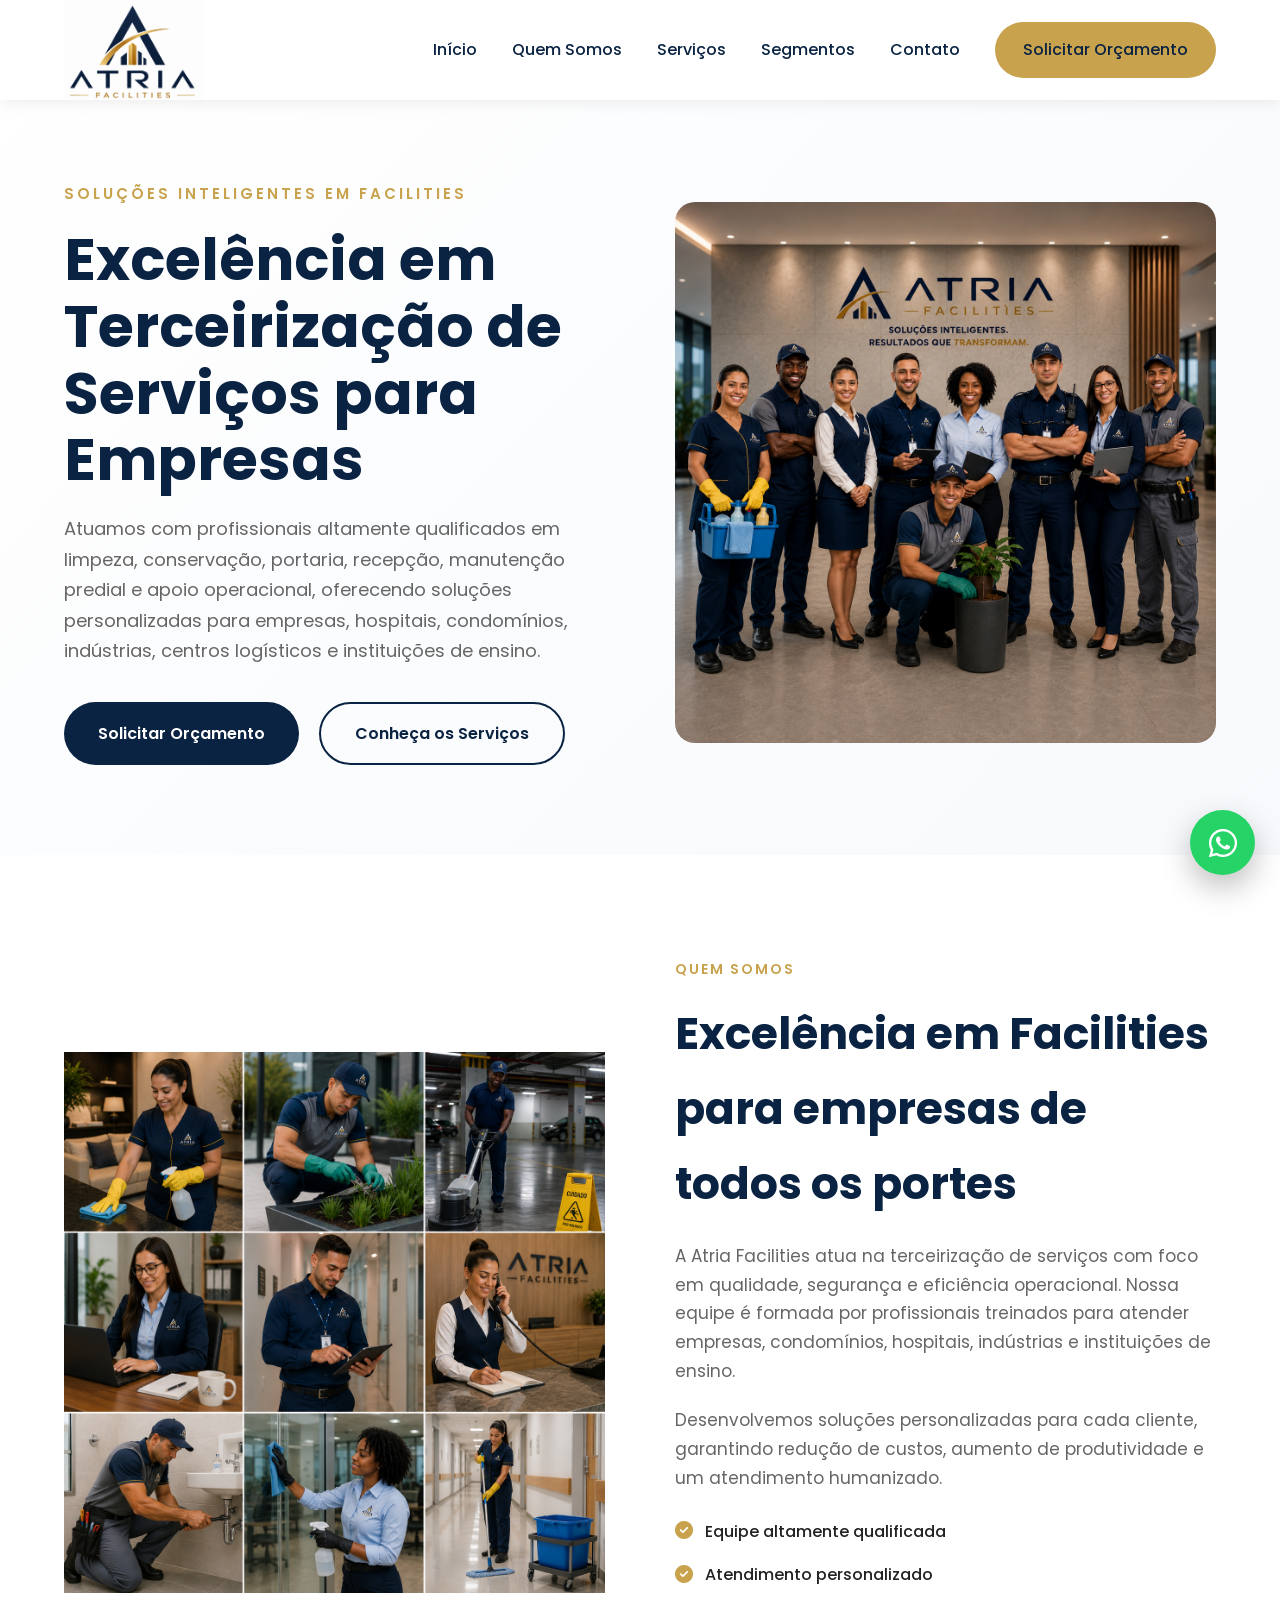
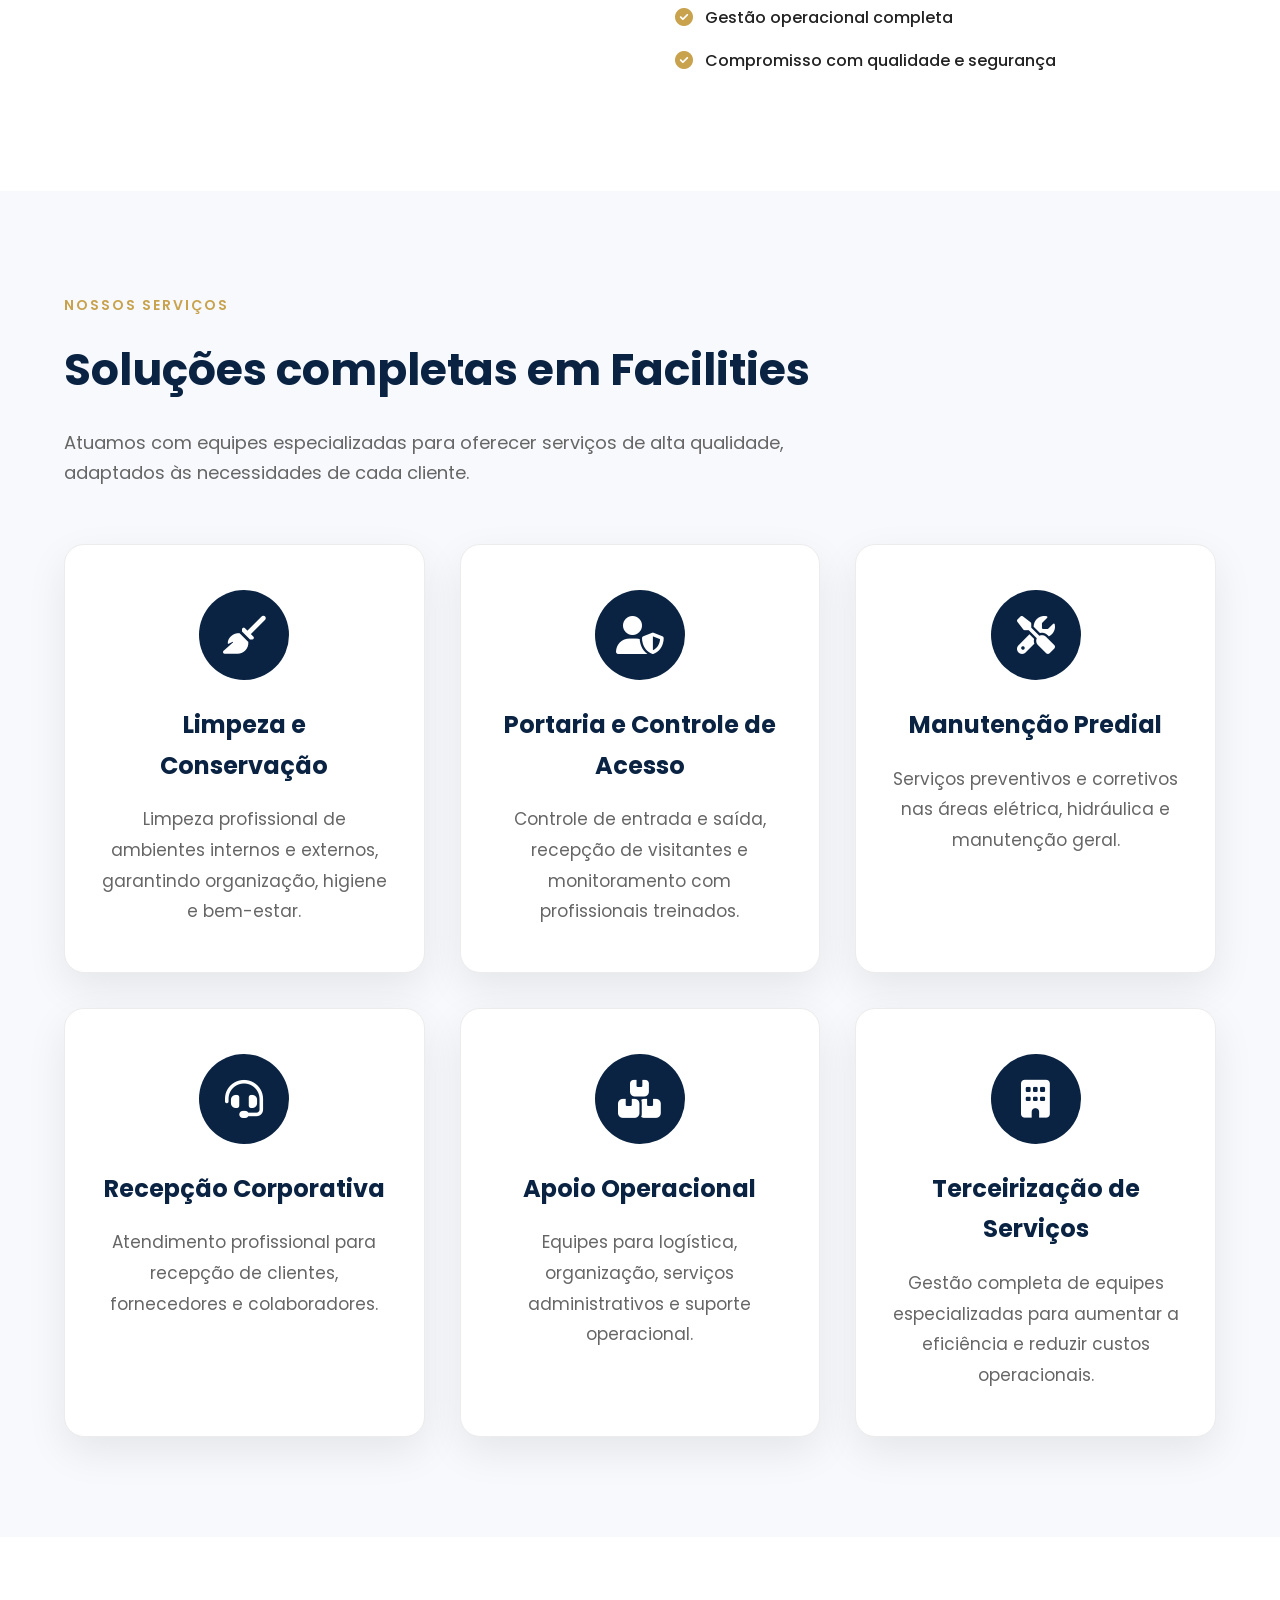
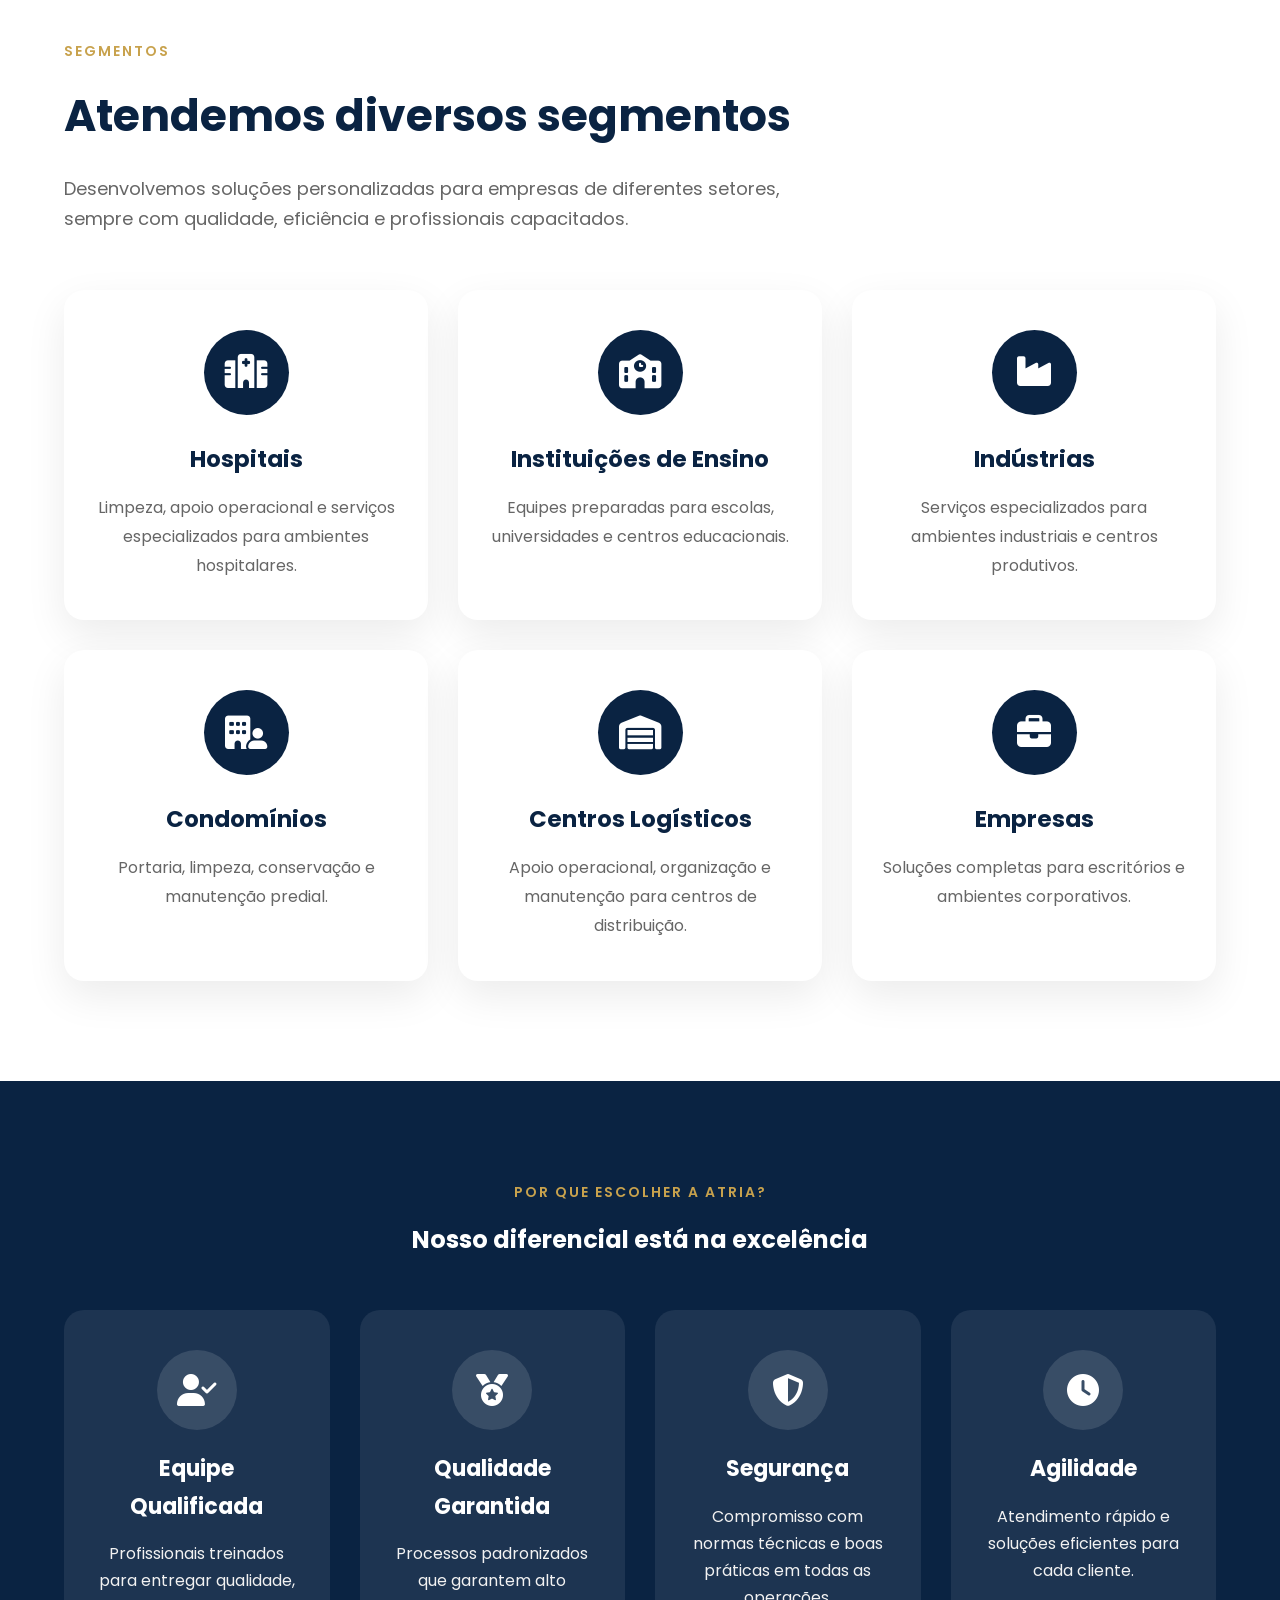
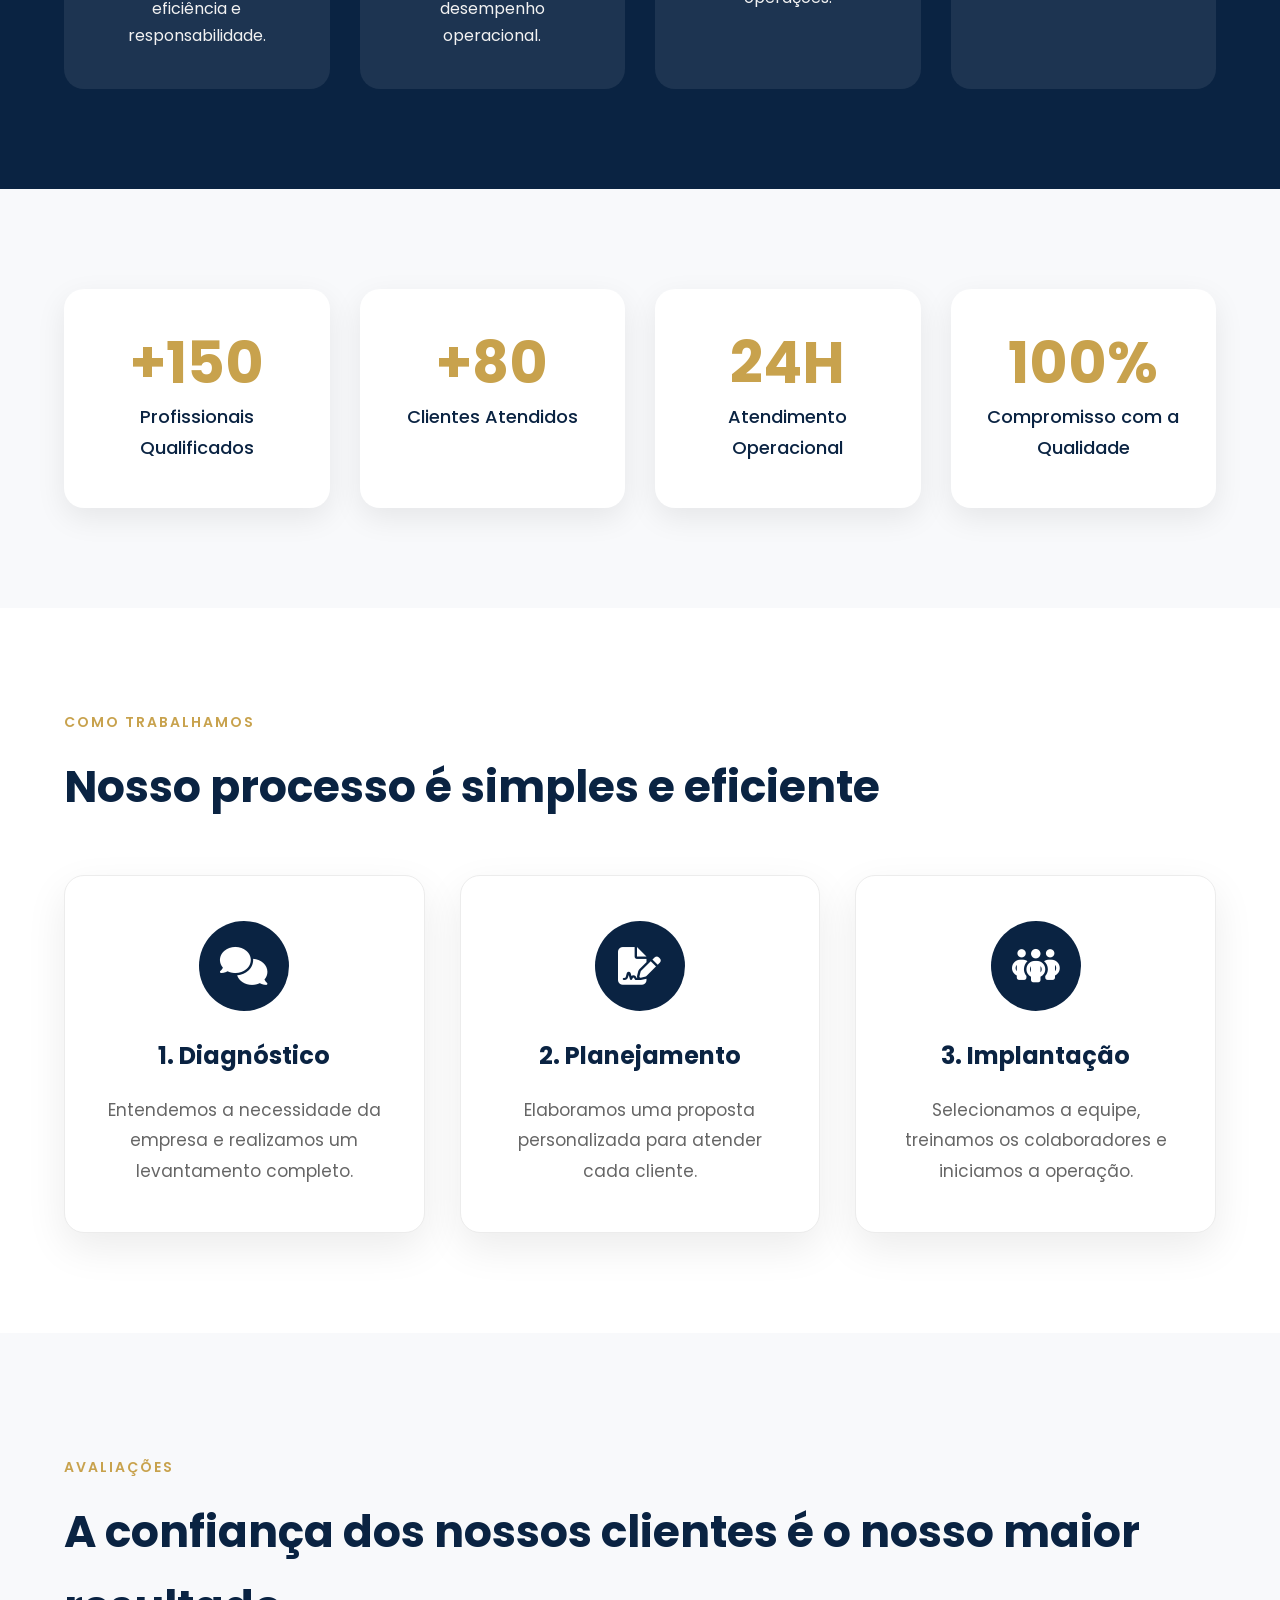
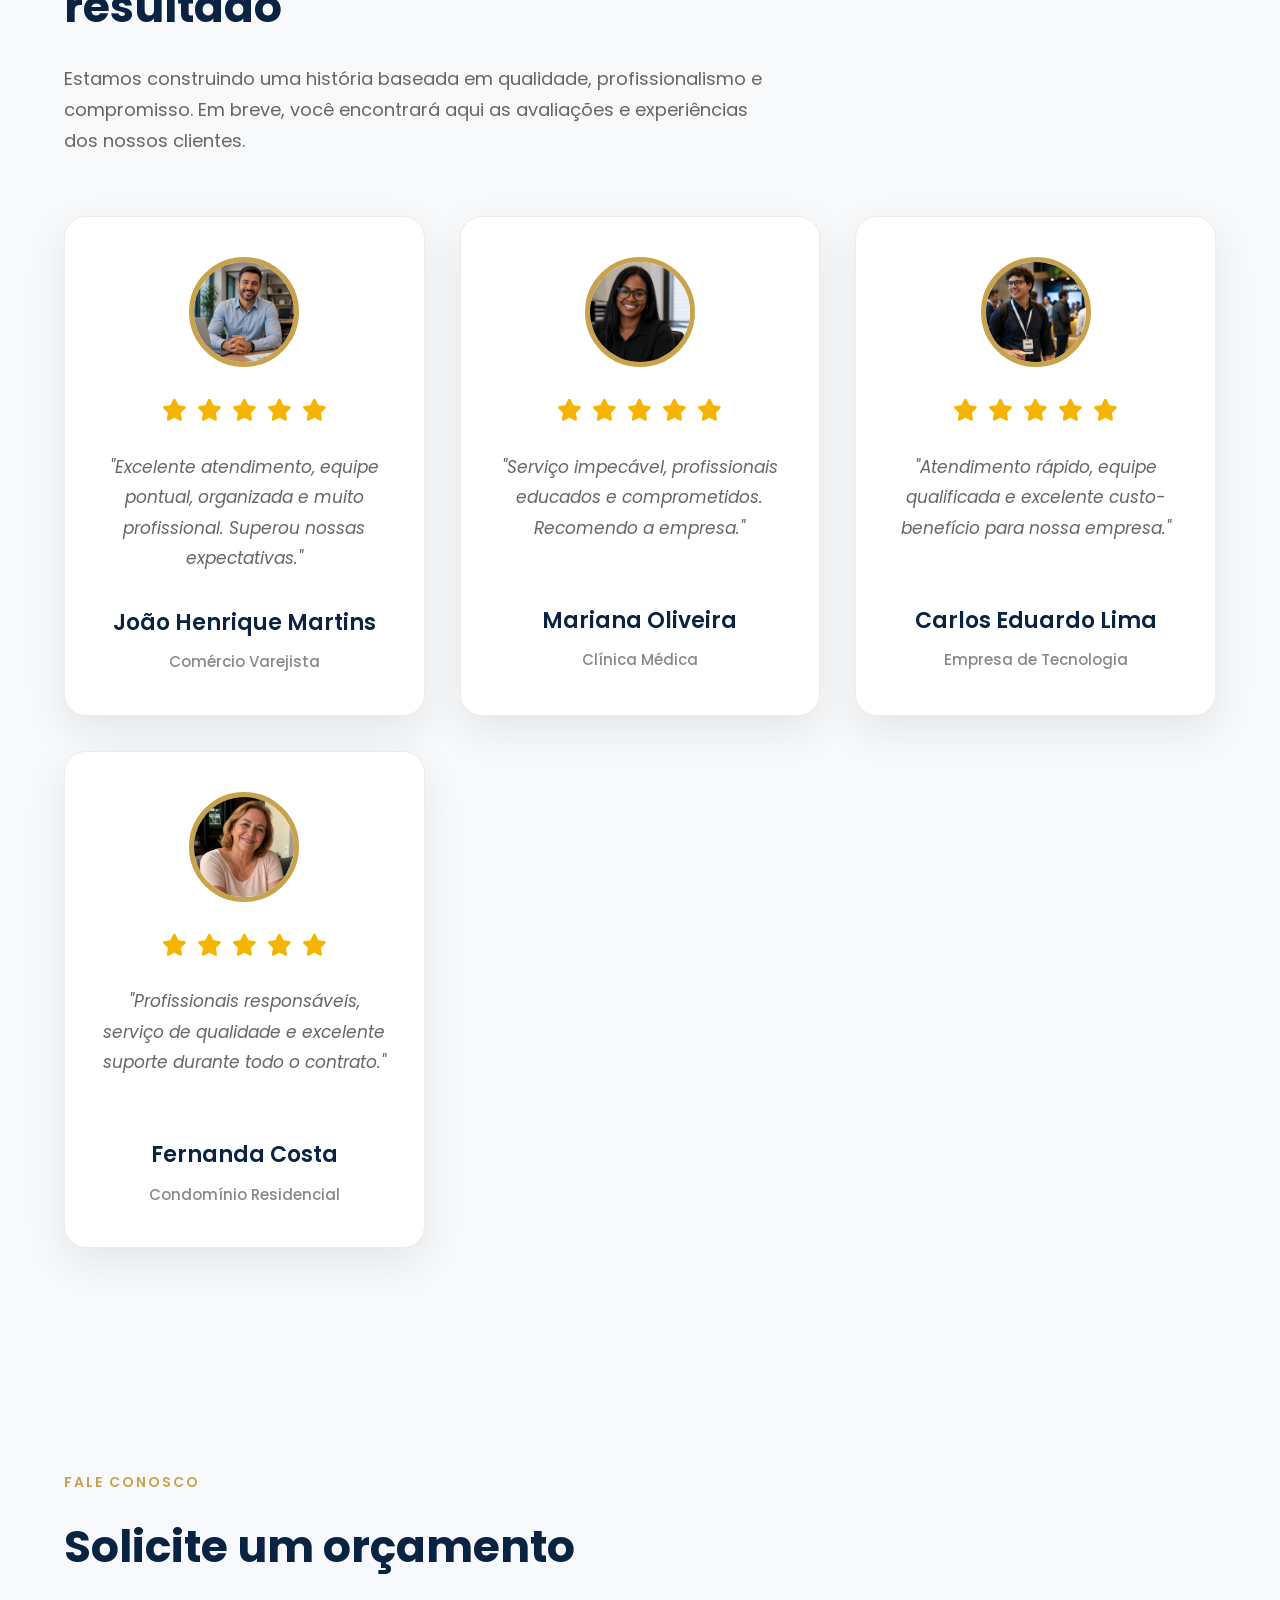
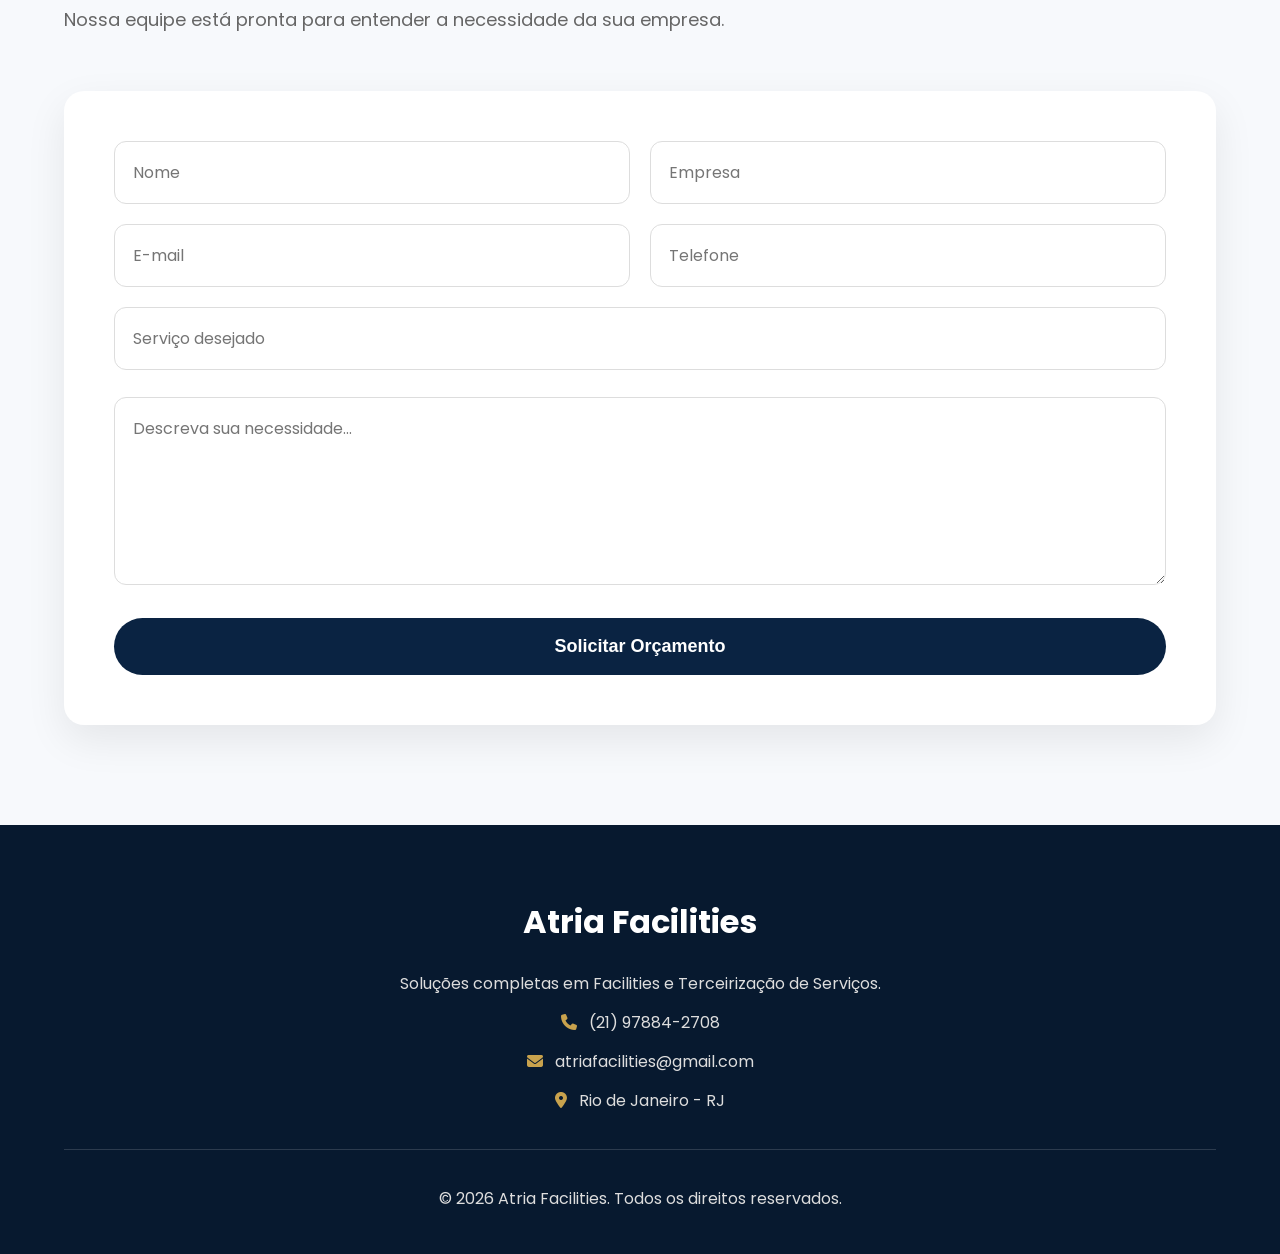
==== index.html @ 7a967949 "Primeira versão do site da Atria Facilities" ====
<!DOCTYPE html>
<html lang="pt-BR">

<head>

    <meta charset="UTF-8">
    <meta name="viewport" content="width=device-width, initial-scale=1.0">

    <title>Atria Facilities | Soluções Inteligentes em Facilities</title>

    <meta name="description"
        content="Atria Facilities oferece soluções completas em terceirização de serviços, limpeza, conservação, portaria, recepção e manutenção predial.">

    <meta name="keywords"
        content="Facilities, Terceirização, Limpeza, Portaria, Recepção, Conservação, Manutenção">

    <meta name="author" content="Atria Facilities">

    <!-- Google Fonts -->

    <link rel="preconnect" href="https://fonts.googleapis.com">

    <link rel="preconnect" href="https://fonts.gstatic.com" crossorigin>

    <link href="https://fonts.googleapis.com/css2?family=Poppins:wght@300;400;500;600;700;800&display=swap"
        rel="stylesheet">

    <!-- Font Awesome -->

    <link rel="stylesheet"
        href="https://cdnjs.cloudflare.com/ajax/libs/font-awesome/6.7.2/css/all.min.css">

    <!-- CSS -->

    <link rel="stylesheet" href="css/style.css">

</head>

<body>

<!-- ==========================================================
HEADER
========================================================== -->

<header class="header">

    <div class="container">

        <a href="#home" class="logo">
            <img src="img/logo.png" alt="Atria Facilities">
        </a>

        <!-- Menu Mobile -->

        <div class="menu-toggle">

            <i class="fa-solid fa-bars"></i>

        </div>

        <!-- Menu -->

        <nav class="menu">

            <a href="#home">Início</a>
            <a href="#sobre">Quem Somos</a>
            <a href="#servicos">Serviços</a>
            <a href="#segmentos">Segmentos</a>
            <a href="#contato">Contato</a>

            <a href="#contato" class="btn-header">
                Solicitar Orçamento
            </a>

        </nav>

    </div>

</header>

<!-- ==========================================================
HERO
========================================================== -->

<section class="hero" id="home">

    <div class="container hero-container">

        <!-- Texto -->

        <div class="hero-text">

            <span class="subtitulo">

                SOLUÇÕES INTELIGENTES EM FACILITIES

            </span>

            <h1>

                Excelência em Terceirização de Serviços para Empresas

            </h1>

            <p>

                Atuamos com profissionais altamente qualificados em limpeza,
                conservação, portaria, recepção, manutenção predial e apoio
                operacional, oferecendo soluções personalizadas para empresas,
                hospitais, condomínios, indústrias, centros logísticos e
                instituições de ensino.

            </p>

            <div class="hero-buttons">

                <a href="#contato" class="btn-primary">

                    Solicitar Orçamento

                </a>

                <a href="#servicos" class="btn-secondary">

                    Conheça os Serviços

                </a>

            </div>

        </div>

        <!-- Imagem -->

        <div class="hero-image">
    <img src="img/equipe atria facilities.jpg" alt="Equipe Atria Facilities">
</div>

    </div>

</section>
<!-- ==========================================================
QUEM SOMOS
=========================================================== -->

<section class="sobre" id="sobre">

    <div class="container sobre-container">

        <div class="about-image">
    <img src="img/equipe atria facilities servicos.jpg" alt="Equipe realizando serviços">
</div>

        <div class="sobre-conteudo">

            <span class="section-tag">
                QUEM SOMOS
            </span>

            <h2 class="titulo-secao">
                Excelência em Facilities para empresas de todos os portes
            </h2>

            <p>
                A Atria Facilities atua na terceirização de serviços com foco
                em qualidade, segurança e eficiência operacional. Nossa equipe
                é formada por profissionais treinados para atender empresas,
                condomínios, hospitais, indústrias e instituições de ensino.
            </p>

            <p>
                Desenvolvemos soluções personalizadas para cada cliente,
                garantindo redução de custos, aumento de produtividade e um
                atendimento humanizado.
            </p>

            <ul class="sobre-lista">

                <li>
                    <i class="fa-solid fa-circle-check"></i>
                    Equipe altamente qualificada
                </li>

                <li>
                    <i class="fa-solid fa-circle-check"></i>
                    Atendimento personalizado
                </li>

                <li>
                    <i class="fa-solid fa-circle-check"></i>
                    Gestão operacional completa
                </li>

                <li>
                    <i class="fa-solid fa-circle-check"></i>
                    Compromisso com qualidade e segurança
                </li>

            </ul>

        </div>

    </div>

</section>

<!-- ==========================================================
SERVIÇOS
=========================================================== -->

<section class="services" id="servicos">

    <div class="container">

        <span class="section-tag">
            NOSSOS SERVIÇOS
        </span>

        <h2 class="titulo-secao">
            Soluções completas em Facilities
        </h2>

        <p class="descricao-secao">

            Atuamos com equipes especializadas para oferecer serviços de alta
            qualidade, adaptados às necessidades de cada cliente.

        </p>

        <div class="services-grid">

            <div class="service-card">

                <i class="fa-solid fa-broom"></i>

                <h3>Limpeza e Conservação</h3>

                <p>
                    Limpeza profissional de ambientes internos e externos,
                    garantindo organização, higiene e bem-estar.
                </p>

            </div>

            <div class="service-card">

                <i class="fa-solid fa-user-shield"></i>

                <h3>Portaria e Controle de Acesso</h3>

                <p>
                    Controle de entrada e saída, recepção de visitantes e
                    monitoramento com profissionais treinados.
                </p>

            </div>

            <div class="service-card">

                <i class="fa-solid fa-screwdriver-wrench"></i>

                <h3>Manutenção Predial</h3>

                <p>
                    Serviços preventivos e corretivos nas áreas elétrica,
                    hidráulica e manutenção geral.
                </p>

            </div>

            <div class="service-card">

                <i class="fa-solid fa-headset"></i>

                <h3>Recepção Corporativa</h3>

                <p>
                    Atendimento profissional para recepção de clientes,
                    fornecedores e colaboradores.
                </p>

            </div>

            <div class="service-card">

                <i class="fa-solid fa-boxes-stacked"></i>

                <h3>Apoio Operacional</h3>

                <p>
                    Equipes para logística, organização, serviços
                    administrativos e suporte operacional.
                </p>

            </div>

            <div class="service-card">

                <i class="fa-solid fa-building"></i>

                <h3>Terceirização de Serviços</h3>

                <p>
                    Gestão completa de equipes especializadas para aumentar
                    a eficiência e reduzir custos operacionais.
                </p>

            </div>

        </div>

    </div>

</section>
<!-- ==========================================================
SEGMENTOS
=========================================================== -->

<section class="segmentos" id="segmentos">

    <div class="container">

        <span class="section-tag">
            SEGMENTOS
        </span>

        <h2 class="titulo-secao">
            Atendemos diversos segmentos
        </h2>

        <p class="descricao-secao">
            Desenvolvemos soluções personalizadas para empresas de diferentes
            setores, sempre com qualidade, eficiência e profissionais
            capacitados.
        </p>

        <div class="segmentos-grid">

            <div class="segmento-card">
                <i class="fa-solid fa-hospital"></i>
                <h3>Hospitais</h3>
                <p>Limpeza, apoio operacional e serviços especializados para ambientes hospitalares.</p>
            </div>

            <div class="segmento-card">
                <i class="fa-solid fa-school"></i>
                <h3>Instituições de Ensino</h3>
                <p>Equipes preparadas para escolas, universidades e centros educacionais.</p>
            </div>

            <div class="segmento-card">
                <i class="fa-solid fa-industry"></i>
                <h3>Indústrias</h3>
                <p>Serviços especializados para ambientes industriais e centros produtivos.</p>
            </div>

            <div class="segmento-card">
                <i class="fa-solid fa-building-user"></i>
                <h3>Condomínios</h3>
                <p>Portaria, limpeza, conservação e manutenção predial.</p>
            </div>

            <div class="segmento-card">
                <i class="fa-solid fa-warehouse"></i>
                <h3>Centros Logísticos</h3>
                <p>Apoio operacional, organização e manutenção para centros de distribuição.</p>
            </div>

            <div class="segmento-card">
                <i class="fa-solid fa-briefcase"></i>
                <h3>Empresas</h3>
                <p>Soluções completas para escritórios e ambientes corporativos.</p>
            </div>

        </div>

    </div>

</section>

<!-- ==========================================================
DIFERENCIAIS
=========================================================== -->

<section class="diferenciais">

    <div class="container">

        <span class="section-tag">
            POR QUE ESCOLHER A ATRIA?
        </span>

        <h2>
            Nosso diferencial está na excelência
        </h2>

        <div class="diferenciais-grid">

            <div class="item">

                <i class="fa-solid fa-user-check"></i>

                <h4>Equipe Qualificada</h4>

                <p>
                    Profissionais treinados para entregar qualidade,
                    eficiência e responsabilidade.
                </p>

            </div>

            <div class="item">

                <i class="fa-solid fa-medal"></i>

                <h4>Qualidade Garantida</h4>

                <p>
                    Processos padronizados que garantem alto desempenho
                    operacional.
                </p>

            </div>

            <div class="item">

                <i class="fa-solid fa-shield-halved"></i>

                <h4>Segurança</h4>

                <p>
                    Compromisso com normas técnicas e boas práticas em todas
                    as operações.
                </p>

            </div>

            <div class="item">

                <i class="fa-solid fa-clock"></i>

                <h4>Agilidade</h4>

                <p>
                    Atendimento rápido e soluções eficientes para cada cliente.
                </p>

            </div>

        </div>

    </div>

</section>
<!-- ==========================================================
NÚMEROS
=========================================================== -->

<section class="numeros">

    <div class="container">

        <div class="numero">

            <h2>+150</h2>

            <p>Profissionais Qualificados</p>

        </div>

        <div class="numero">

            <h2>+80</h2>

            <p>Clientes Atendidos</p>

        </div>

        <div class="numero">

            <h2>24H</h2>

            <p>Atendimento Operacional</p>

        </div>

        <div class="numero">

            <h2>100%</h2>

            <p>Compromisso com a Qualidade</p>

        </div>

    </div>

</section>

<!-- ==========================================================
PROCESSO
=========================================================== -->

<section class="processo">

    <div class="container">

        <span class="section-tag">
            COMO TRABALHAMOS
        </span>

        <h2 class="titulo-secao">
            Nosso processo é simples e eficiente
        </h2>

        <div class="services-grid">

            <div class="service-card">

                <i class="fa-solid fa-comments"></i>

                <h3>1. Diagnóstico</h3>

                <p>
                    Entendemos a necessidade da empresa e realizamos um
                    levantamento completo.
                </p>

            </div>

            <div class="service-card">

                <i class="fa-solid fa-file-signature"></i>

                <h3>2. Planejamento</h3>

                <p>
                    Elaboramos uma proposta personalizada para atender cada
                    cliente.
                </p>

            </div>

            <div class="service-card">

                <i class="fa-solid fa-people-group"></i>

                <h3>3. Implantação</h3>

                <p>
                    Selecionamos a equipe, treinamos os colaboradores e
                    iniciamos a operação.
                </p>

            </div>

        </div>

    </div>

</section>
<!-- ================= AVALIAÇÕES ================= -->

<section class="depoimentos" id="avaliacoes">

    <div class="container">

        <span class="section-tag">
            AVALIAÇÕES
        </span>

        <h2 class="titulo-secao">
            A confiança dos nossos clientes é o nosso maior resultado
        </h2>

        <p class="descricao-secao">
            Estamos construindo uma história baseada em qualidade, profissionalismo e compromisso.
            Em breve, você encontrará aqui as avaliações e experiências dos nossos clientes.
        </p>

  <div class="depoimentos-grid">

    <!-- Cliente 1 -->

    <div class="depoimento-card">

        <img src="img/cliente1.jpg" alt="Cliente">

        <div class="estrelas">
            <i class="fa-solid fa-star"></i>
            <i class="fa-solid fa-star"></i>
            <i class="fa-solid fa-star"></i>
            <i class="fa-solid fa-star"></i>
            <i class="fa-solid fa-star"></i>
        </div>

        <p>
            "Excelente atendimento, equipe pontual, organizada e muito profissional. Superou nossas expectativas."
        </p>

        <h4>João Henrique Martins</h4>

        <span>Comércio Varejista</span>

    </div>

    <!-- Cliente 2 -->

    <div class="depoimento-card">

        <img src="img/cliente2.jpg" alt="Cliente">

        <div class="estrelas">
            <i class="fa-solid fa-star"></i>
            <i class="fa-solid fa-star"></i>
            <i class="fa-solid fa-star"></i>
            <i class="fa-solid fa-star"></i>
            <i class="fa-solid fa-star"></i>
        </div>

        <p>
            "Serviço impecável, profissionais educados e comprometidos. Recomendo a empresa."
        </p>

        <h4>Mariana Oliveira</h4>

        <span>Clínica Médica</span>

    </div>

    <!-- Cliente 3 -->

    <div class="depoimento-card">

        <img src="img/cliente3.jpg" alt="Cliente">

        <div class="estrelas">
            <i class="fa-solid fa-star"></i>
            <i class="fa-solid fa-star"></i>
            <i class="fa-solid fa-star"></i>
            <i class="fa-solid fa-star"></i>
            <i class="fa-solid fa-star"></i>
        </div>

        <p>
            "Atendimento rápido, equipe qualificada e excelente custo-benefício para nossa empresa."
        </p>

        <h4>Carlos Eduardo Lima</h4>

        <span>Empresa de Tecnologia</span>

    </div>

    <!-- Cliente 4 -->

    <div class="depoimento-card">

        <img src="img/cliente4.jpg" alt="Cliente">

        <div class="estrelas">
            <i class="fa-solid fa-star"></i>
            <i class="fa-solid fa-star"></i>
            <i class="fa-solid fa-star"></i>
            <i class="fa-solid fa-star"></i>
            <i class="fa-solid fa-star"></i>
        </div>

        <p>
            "Profissionais responsáveis, serviço de qualidade e excelente suporte durante todo o contrato."
        </p>

        <h4>Fernanda Costa</h4>

        <span>Condomínio Residencial</span>

    </div>

</div>

</section>

<!-- ==========================================================
CONTATO
=========================================================== -->

<section class="contato" id="contato">

    <div class="container">

        <span class="section-tag">
            FALE CONOSCO
        </span>

        <h2 class="titulo-secao">
            Solicite um orçamento
        </h2>

        <p class="descricao-secao">
            Nossa equipe está pronta para entender a necessidade da sua empresa.
        </p>

       <form action="https://formsubmit.co/atriafacilities@gmail.com" method="POST">

    <!-- Configurações -->

    <input type="hidden" name="_subject" value="📩 Novo Orçamento - Atria Facilities">

    <input type="hidden" name="_captcha" value="false">

    <input type="hidden" name="_template" value="table">

    <input type="hidden" name="_next" value="https://seusite.com.br/obrigado.html">

    <!-- Campos -->

    <div class="linha">

        <input
            type="text"
            name="Nome"
            placeholder="Nome"
            required
        >

        <input
            type="text"
            name="Empresa"
            placeholder="Empresa"
        >

    </div>

    <div class="linha">

        <input
            type="email"
            name="Email"
            placeholder="E-mail"
            required
        >

        <input
            type="tel"
            name="Telefone"
            placeholder="Telefone"
            required
        >

    </div>

    <input
        type="text"
        name="Serviço"
        placeholder="Serviço desejado"
    >

    <br><br>

    <textarea
        name="Mensagem"
        rows="6"
        placeholder="Descreva sua necessidade..."
        required
    ></textarea>

    <button type="submit">

        Solicitar Orçamento

    </button>

</form>
    </div>

</section>

<!-- ==========================================================
FOOTER
=========================================================== -->

<footer class="footer">

    <div class="container">

        <h3>Atria Facilities</h3>

        <p>
            Soluções completas em Facilities e Terceirização de Serviços.
        </p>

        <p>
            <i class="fa-solid fa-phone"></i>
            (21) 97884-2708
        </p>

        <p>
            <i class="fa-solid fa-envelope"></i>
    atriafacilities@gmail.com
        </p>

        <p>
            <i class="fa-solid fa-location-dot"></i>
            Rio de Janeiro - RJ
        </p>

        <hr>

        <p>
            © 2026 Atria Facilities. Todos os direitos reservados.
        </p>

    </div>

</footer>

<!-- ==========================================================
BOTÃO WHATSAPP
=========================================================== -->

<a href="https://wa.me/5521978842708"
   class="whatsapp"
   target="_blank">

    <i class="fa-brands fa-whatsapp"></i>

</a>

<!-- BOTÃO VOLTAR AO TOPO -->

<a href="#home" class="topo">

    <i class="fa-solid fa-arrow-up"></i>

</a>

<!-- ==========================================================
JAVASCRIPT
=========================================================== -->

<script src="js/script.js"></script>

</body>
</html>
---- css/style.css ----
/* ==========================================================
   ATRIA FACILITIES
   STYLE.CSS
   PARTE 1
   Reset + Variáveis + Header + Hero
========================================================== */

/* GOOGLE FONTS */
@import url('https://fonts.googleapis.com/css2?family=Poppins:wght@300;400;500;600;700;800&display=swap');

/* ==========================
   VARIÁVEIS
========================== */

:root{

    --primary:#0A2342;
    --secondary:#C8A24D;

    --white:#ffffff;
    --light:#F7F9FC;
    --gray:#666;
    --dark:#222;

    --radius:18px;

    --shadow:0 15px 40px rgba(0,0,0,.08);

    --transition:.35s ease;

}

/* ==========================
RESET
========================== */

*{

    margin:0;
    padding:0;
    box-sizing:border-box;

}

html{

    scroll-behavior:smooth;

}

body{

    font-family:'Poppins',sans-serif;

    background:#fff;

    color:var(--dark);

    line-height:1.7;

    overflow-x:hidden;

}

img{

    display:block;

    max-width:100%;

}

a{

    text-decoration:none;

}

ul{

    list-style:none;

}

.container{

    width:min(90%,1200px);

    margin:auto;

}

section{

    padding:100px 0;

}

/* ==========================
TÍTULOS
========================== */

.section-tag{

    color:var(--secondary);

    text-transform:uppercase;

    letter-spacing:2px;

    font-size:14px;

    font-weight:600;

}

.titulo-secao{

    font-size:44px;

    color:var(--primary);

    margin:15px 0 20px;

    font-weight:700;

}

.descricao-secao{

    max-width:720px;

    color:var(--gray);

    font-size:18px;

    margin-bottom:55px;

}

/* ==========================
BOTÕES
========================== */

.btn-primary{

    display:inline-flex;

    justify-content:center;

    align-items:center;

    padding:16px 34px;

    border-radius:50px;

    background:var(--primary);

    color:#fff;

    font-weight:600;

    transition:var(--transition);

}

.btn-primary:hover{

    background:var(--secondary);

    transform:translateY(-3px);

}

.btn-secondary{

    display:inline-flex;

    justify-content:center;

    align-items:center;

    padding:16px 34px;

    border-radius:50px;

    border:2px solid var(--primary);

    color:var(--primary);

    font-weight:600;

    transition:var(--transition);

}

.btn-secondary:hover{

    background:var(--primary);

    color:#fff;

}

.btn-header{

    padding:14px 28px;

    border-radius:50px;

    background:var(--secondary);

    color:#fff;

    font-weight:600;

    transition:var(--transition);

}

.btn-header:hover{

    background:var(--primary);

}

/* ==========================
HEADER
========================== */

.header{

    position:fixed;

    top:0;

    left:0;

    width:100%;

    height:100px;

    background:#fff;

    z-index:999;

    box-shadow:0 2px 15px rgba(0,0,0,.08);

    transition:.3s;

}

.header .container{

    height:100%;

    display:flex;

    justify-content:space-between;

    align-items:center;

}

.logo img{

    width:140px;

}

.menu{

    display:flex;

    align-items:center;

    gap:35px;

}

.menu a{

    color:var(--primary);

    font-weight:500;

    position:relative;

}

.menu a::after{

    content:"";

    position:absolute;

    left:0;

    bottom:-8px;

    width:0;

    height:2px;

    background:var(--secondary);

    transition:.3s;

}

.menu a:hover{

    color:var(--secondary);

}

.menu a:hover::after{

    width:100%;

}

/* ==========================
MENU MOBILE
========================== */

.menu-toggle{

    display:none;

    font-size:30px;

    cursor:pointer;

    color:var(--primary);

}

@media(max-width:900px){

.menu-toggle{

    display:block;

    z-index:1001;

}

.menu{

    position:fixed;

    top:0;

    right:-100%;

    width:280px;

    height:100vh;

    background:#fff;

    display:flex;

    flex-direction:column;

    justify-content:center;

    gap:30px;

    transition:.4s;

    box-shadow:-10px 0 30px rgba(0,0,0,.15);

}

.menu.ativo{

    right:0;

}

}

/* ==========================
HERO
========================== */

.hero{

    padding:180px 0 90px;

    background:linear-gradient(
        135deg,
        #ffffff,
        #f7f9fc
    );

}

.hero-container{

    display:grid;

    grid-template-columns:1fr 1fr;

    align-items:center;

    gap:70px;

}

.hero-text h1{

    font-size:58px;

    line-height:1.15;

    color:var(--primary);

    margin:20px 0;

}

.hero-text p{

    font-size:18px;

    color:var(--gray);

    max-width:560px;

    margin-bottom:35px;

}

.subtitulo{

    color:var(--secondary);

    font-size:15px;

    letter-spacing:3px;

    font-weight:600;

}

.hero-buttons{

    display:flex;

    gap:20px;

    flex-wrap:wrap;

}

.hero-image{

    display:flex;

    justify-content:center;

    align-items:center;

}

.hero-image img{

    width:100%;

    max-width:560px;

    height:auto;

    object-fit:contain;

    border-radius:20px;

}

/* ==========================
RESPONSIVO HERO
========================== */

@media(max-width:992px){

.hero-container{

    grid-template-columns:1fr;

    text-align:center;

}

.hero-text p{

    margin:0 auto 35px;

}

.hero-buttons{

    justify-content:center;

}

}

@media(max-width:768px){

.hero{

    padding-top:150px;

}

.hero h1{

    font-size:42px;

}

}

@media(max-width:576px){

.hero h1{

    font-size:34px;

}

.hero-buttons{

    flex-direction:column;

}

.btn-primary,
.btn-secondary{

    width:100%;

}

}
/* ==========================================================
   ATRIA FACILITIES
   STYLE.CSS
   PARTE 2
   Sobre + Serviços + Segmentos + Diferenciais + Números
========================================================== */

/* ==========================
QUEM SOMOS
========================== */

.sobre{

    background:#fff;

}

.sobre .container{

    display:grid;

    grid-template-columns:1fr 1fr;

    align-items:center;

    gap:70px;

}

.sobre-imagem img{

    width:100%;

    border-radius:20px;

    box-shadow:var(--shadow);

}

.sobre-conteudo p{

    color:var(--gray);

    margin-bottom:20px;

    font-size:17px;

}

.sobre-lista{

    margin-top:25px;

}

.sobre-lista li{

    display:flex;

    align-items:center;

    gap:12px;

    margin-bottom:16px;

    font-weight:500;

}

.sobre-lista i{

    color:var(--secondary);

    font-size:18px;

}

/* ==========================
SERVIÇOS
========================== */

.services{

    background:var(--light);

}

.services-grid{

    display:grid;

    grid-template-columns:repeat(auto-fit,minmax(320px,1fr));

    gap:35px;

}

.service-card{

    background:#fff;

    border-radius:20px;

    padding:45px 35px;

    text-align:center;

    box-shadow:var(--shadow);

    transition:var(--transition);

    border:1px solid #ececec;

}

.service-card:hover{

    transform:translateY(-10px);

    border-color:var(--secondary);

    box-shadow:0 20px 45px rgba(0,0,0,.12);

}

.service-card i{

    width:90px;

    height:90px;

    margin:0 auto 25px;

    border-radius:50%;

    display:flex;

    justify-content:center;

    align-items:center;

    background:var(--primary);

    color:#fff;

    font-size:38px;

    transition:var(--transition);

}

.service-card:hover i{

    background:var(--secondary);

    transform:rotate(8deg);

}

.service-card h3{

    color:var(--primary);

    margin-bottom:18px;

    font-size:24px;

}

.service-card p{

    color:var(--gray);

    font-size:17px;

    line-height:1.8;

}

/* ==========================
SEGMENTOS
========================== */

.segmentos{

    background:#fff;

}

.segmentos-grid{

    display:grid;

    grid-template-columns:repeat(auto-fit,minmax(270px,1fr));

    gap:30px;

}

.segmento-card{

    background:#fff;

    border-radius:20px;

    padding:40px 30px;

    text-align:center;

    box-shadow:var(--shadow);

    transition:var(--transition);

}

.segmento-card:hover{

    transform:translateY(-10px);

}

.segmento-card i{

    width:85px;

    height:85px;

    margin:0 auto 25px;

    border-radius:50%;

    display:flex;

    justify-content:center;

    align-items:center;

    background:var(--primary);

    color:#fff;

    font-size:34px;

    transition:var(--transition);

}

.segmento-card:hover i{

    background:var(--secondary);

}

.segmento-card h3{

    color:var(--primary);

    margin-bottom:15px;

    font-size:23px;

}

.segmento-card p{

    color:var(--gray);

    line-height:1.8;

}

/* ==========================
DIFERENCIAIS
========================== */

.diferenciais{

    background:var(--primary);

    color:#fff;

}

.diferenciais .section-tag{

    display:block;

    text-align:center;

}

.diferenciais h2{

    color:#fff;

    text-align:center;

    margin:15px 0 50px;

}

.diferenciais-grid{

    display:grid;

    grid-template-columns:repeat(auto-fit,minmax(250px,1fr));

    gap:30px;

}

.item{

    background:rgba(255,255,255,.08);

    border-radius:20px;

    padding:40px 30px;

    text-align:center;

    transition:var(--transition);

}

.item:hover{

    background:var(--secondary);

    transform:translateY(-10px);

}

.item i{

    width:80px;

    height:80px;

    margin:0 auto 20px;

    display:flex;

    justify-content:center;

    align-items:center;

    border-radius:50%;

    background:rgba(255,255,255,.12);

    color:#fff;

    font-size:32px;

}

.item h4{

    font-size:22px;

    margin-bottom:15px;

}

.item p{

    color:#f2f2f2;

    font-size:16px;

}

/*====================================
 NÚMEROS
====================================*/

.numeros{

    background:#f8f9fb;
    padding:100px 0;

}

.numeros .container{

    display:grid;
    grid-template-columns:repeat(4,1fr);
    gap:30px;

}

.numero{

    background:#ffffff;
    border-radius:20px;
    padding:45px 30px;
    text-align:center;
    box-shadow:0 10px 30px rgba(0,0,0,.08);
    transition:.3s;

}

.numero:hover{

    transform:translateY(-8px);

}

.numero h2{

    color:#C8A24D;
    font-size:58px;
    font-weight:700;
    margin-bottom:10px;
    line-height:1;

}

.numero p{

    color:#0A2342;
    font-size:18px;
    font-weight:500;

}

@media(max-width:900px){

    .numeros .container{

        grid-template-columns:repeat(2,1fr);

    }

}

@media(max-width:600px){

    .numeros .container{

        grid-template-columns:1fr;

    }

}

/* ==========================
RESPONSIVO
========================== */

@media(max-width:992px){

    .sobre .container{

        grid-template-columns:1fr;

    }

}

@media(max-width:768px){

    .services-grid,
    .segmentos-grid,
    .diferenciais-grid,
    .numeros .container{

        grid-template-columns:1fr;

    }

}
/* ==========================================================
   ATRIA FACILITIES
   STYLE.CSS
   PARTE 3
   Processo + Contato + Footer + WhatsApp + Animações
========================================================== */

/* ==========================
PROCESSO
========================== */

.processo{

    background:#ffffff;

}

.processo .services-grid{

    margin-top:50px;

}

/* ==========================
CONTATO
========================== */

.contato{

    background:var(--light);

}

.contato form{

    background:#fff;

    padding:50px;

    border-radius:20px;

    box-shadow:var(--shadow);

}

.linha{

    display:flex;

    gap:20px;

    margin-bottom:20px;

}

.linha input{

    flex:1;

}

.contato input,
.contato textarea{

    width:100%;

    padding:18px;

    border:1px solid #ddd;

    border-radius:12px;

    outline:none;

    font-family:'Poppins',sans-serif;

    font-size:16px;

    transition:var(--transition);

}

.contato textarea{

    min-height:180px;

    resize:vertical;

    margin-bottom:25px;

}

.contato input:focus,
.contato textarea:focus{

    border-color:var(--secondary);

    box-shadow:0 0 12px rgba(200,162,77,.25);

}

.contato button{

    width:100%;

    padding:18px;

    border:none;

    border-radius:50px;

    background:var(--primary);

    color:#fff;

    font-size:18px;

    font-weight:600;

    cursor:pointer;

    transition:var(--transition);

}

.contato button:hover{

    background:var(--secondary);

}

/* ==========================
FOOTER
========================== */

.footer{

    background:#07192F;

    color:#fff;

    padding:70px 0 30px;

}

.footer .container{

    text-align:center;

}

.footer h3{

    font-size:32px;

    margin-bottom:20px;

}

.footer p{

    color:#ddd;

    margin-bottom:12px;

}

.footer i{

    color:var(--secondary);

    margin-right:8px;

}

.footer hr{

    margin:35px 0;

    border:none;

    height:1px;

    background:rgba(255,255,255,.15);

}

/* ==========================
WHATSAPP
========================== */

.whatsapp{

    position:fixed;

    right:25px;

    bottom:25px;

    width:65px;

    height:65px;

    border-radius:50%;

    background:#25D366;

    color:#fff;

    display:flex;

    justify-content:center;

    align-items:center;

    font-size:32px;

    box-shadow:0 12px 30px rgba(0,0,0,.25);

    transition:var(--transition);

    z-index:999;

}

.whatsapp:hover{

    transform:scale(1.12);

}

/* ==========================
BOTÃO VOLTAR AO TOPO
========================== */

.topo{

    position:fixed;

    right:25px;

    bottom:105px;

    width:55px;

    height:55px;

    border-radius:50%;

    background:var(--primary);

    color:#fff;

    display:flex;

    justify-content:center;

    align-items:center;

    cursor:pointer;

    opacity:0;

    visibility:hidden;

    transition:.3s;

    z-index:998;

}

.topo.mostrar{

    opacity:1;

    visibility:visible;

}

.topo:hover{

    background:var(--secondary);

}

/* ==========================
ANIMAÇÕES
========================== */

.service-card,
.segmento-card,
.item,
.numero{

    opacity:0;

    transform:translateY(40px);

    transition:.8s;

}

.service-card.ativo,
.segmento-card.ativo,
.item.ativo,
.numero.ativo{

    opacity:1;

    transform:translateY(0);

}

@keyframes fadeUp{

    from{

        opacity:0;

        transform:translateY(30px);

    }

    to{

        opacity:1;

        transform:translateY(0);

    }

}

/* ==========================
RESPONSIVIDADE
========================== */

@media(max-width:992px){

    .linha{

        flex-direction:column;

    }

    .contato form{

        padding:35px;

    }

}

@media(max-width:768px){

    section{

        padding:80px 0;

    }

    .header{

        height:auto;

        padding:15px 0;

    }

    .header .container{

        flex-direction:column;

        gap:20px;

    }

    .menu{

        flex-wrap:wrap;

        justify-content:center;

    }

    .titulo-secao{

        font-size:34px;

    }

    .descricao-secao{

        font-size:16px;

    }

    .contato form{

        padding:30px;

    }

}

@media(max-width:576px){

    .btn-primary,
    .btn-secondary,
    .btn-header{

        width:100%;

        justify-content:center;

    }

    .footer{

        padding:50px 20px;

    }

    .numero h2{

        font-size:42px;

    }

}
/* HEADER AO ROLAR */

.header.scroll{

    height:110px;

    box-shadow:0 12px 35px rgba(0,0,0,.12);

}

/* ANIMAÇÕES */

.service-card,
.segmento-card,
.item,
.numero{

    opacity:0;

    transform:translateY(40px);

    transition:.8s;

}

.service-card.ativo,
.segmento-card.ativo,
.item.ativo,
.numero.ativo{

    opacity:1;

    transform:translateY(0);

}

/* BOTÃO TOPO */

.topo{

    position:fixed;

    right:30px;

    bottom:100px;

    width:58px;

    height:58px;

    background:#0A2342;

    color:white;

    border-radius:50%;

    display:flex;

    align-items:center;

    justify-content:center;

    text-decoration:none;

    font-size:22px;

    opacity:0;

    visibility:hidden;

    transition:.35s;

    z-index:9999;

}

.topo.mostrar{

    opacity:1;

    visibility:visible;

}

.topo:hover{

    background:#C8A24D;

}
/* ===========================================================
   DEPOIMENTOS / AVALIAÇÕES
=========================================================== */

.depoimentos{

    padding:120px 0;
    background:#F8F9FB;

}

.depoimentos-grid{

    display:grid;
    grid-template-columns:repeat(auto-fit,minmax(300px,1fr));
    gap:35px;
    margin-top:60px;

}

.depoimento-card{

    background:#fff;
    border-radius:22px;
    padding:40px 35px;
    text-align:center;
    box-shadow:0 15px 40px rgba(0,0,0,.08);
    transition:.35s;
    border:1px solid #ececec;

}

.depoimento-card:hover{

    transform:translateY(-12px);
    box-shadow:0 25px 50px rgba(0,0,0,.15);
    border-color:#C8A24D;

}

.depoimento-card img{

    width:110px;
    height:110px;
    border-radius:50%;
    object-fit:cover;
    margin:0 auto 25px;
    border:5px solid #C8A24D;

}

.estrelas{

    margin-bottom:22px;
    color:#F4B400;
    font-size:22px;

}

.estrelas i{

    margin:0 2px;

}

.depoimento-card p{

    font-size:17px;
    color:#666;
    line-height:1.8;
    font-style:italic;
    margin-bottom:30px;
    min-height:120px;

}

.depoimento-card h4{

    color:#0A2342;
    font-size:22px;
    margin-bottom:8px;
    font-weight:600;

}

.depoimento-card span{

    display:block;
    color:#888;
    font-size:15px;
    font-weight:500;

}

/* RESPONSIVO */

@media(max-width:768px){

    .depoimentos-grid{

        grid-template-columns:1fr;

    }

    .depoimento-card{

        padding:35px 25px;

    }

    .depoimento-card img{

        width:95px;
        height:95px;

    }

}
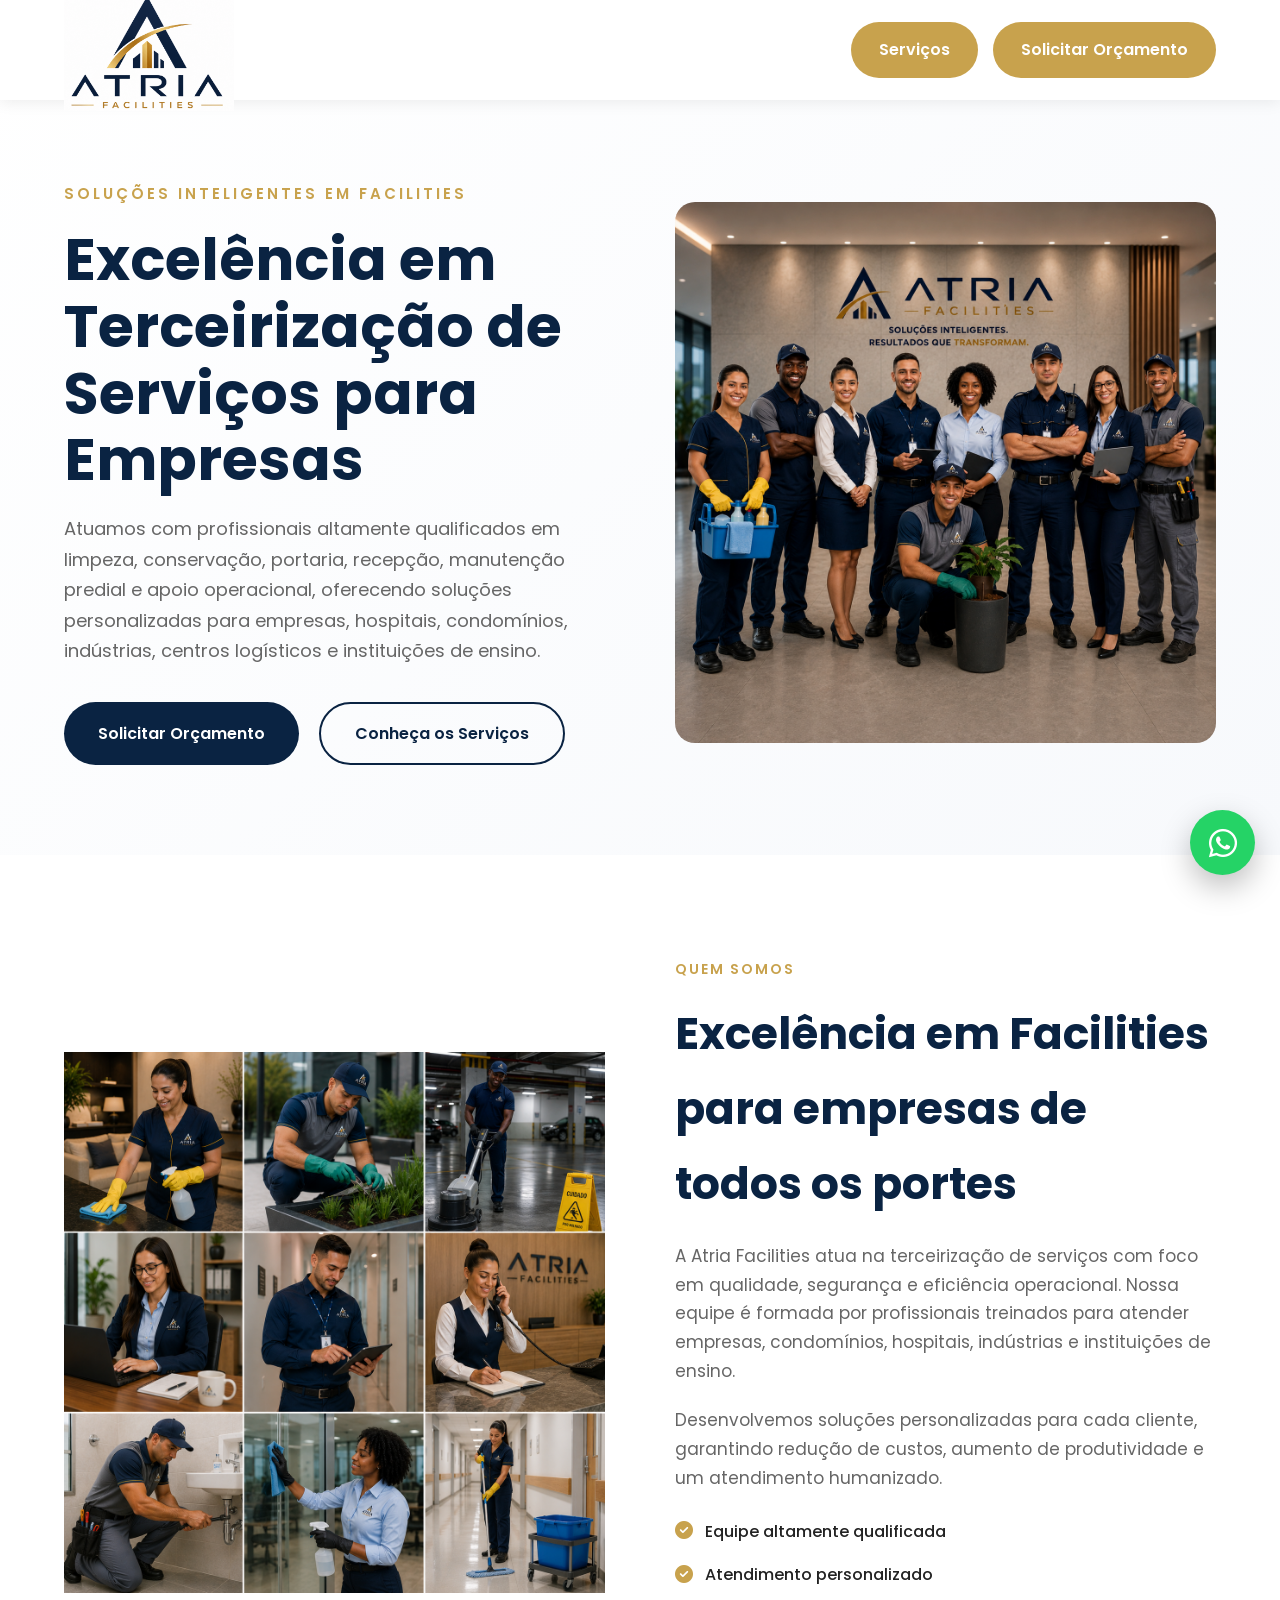
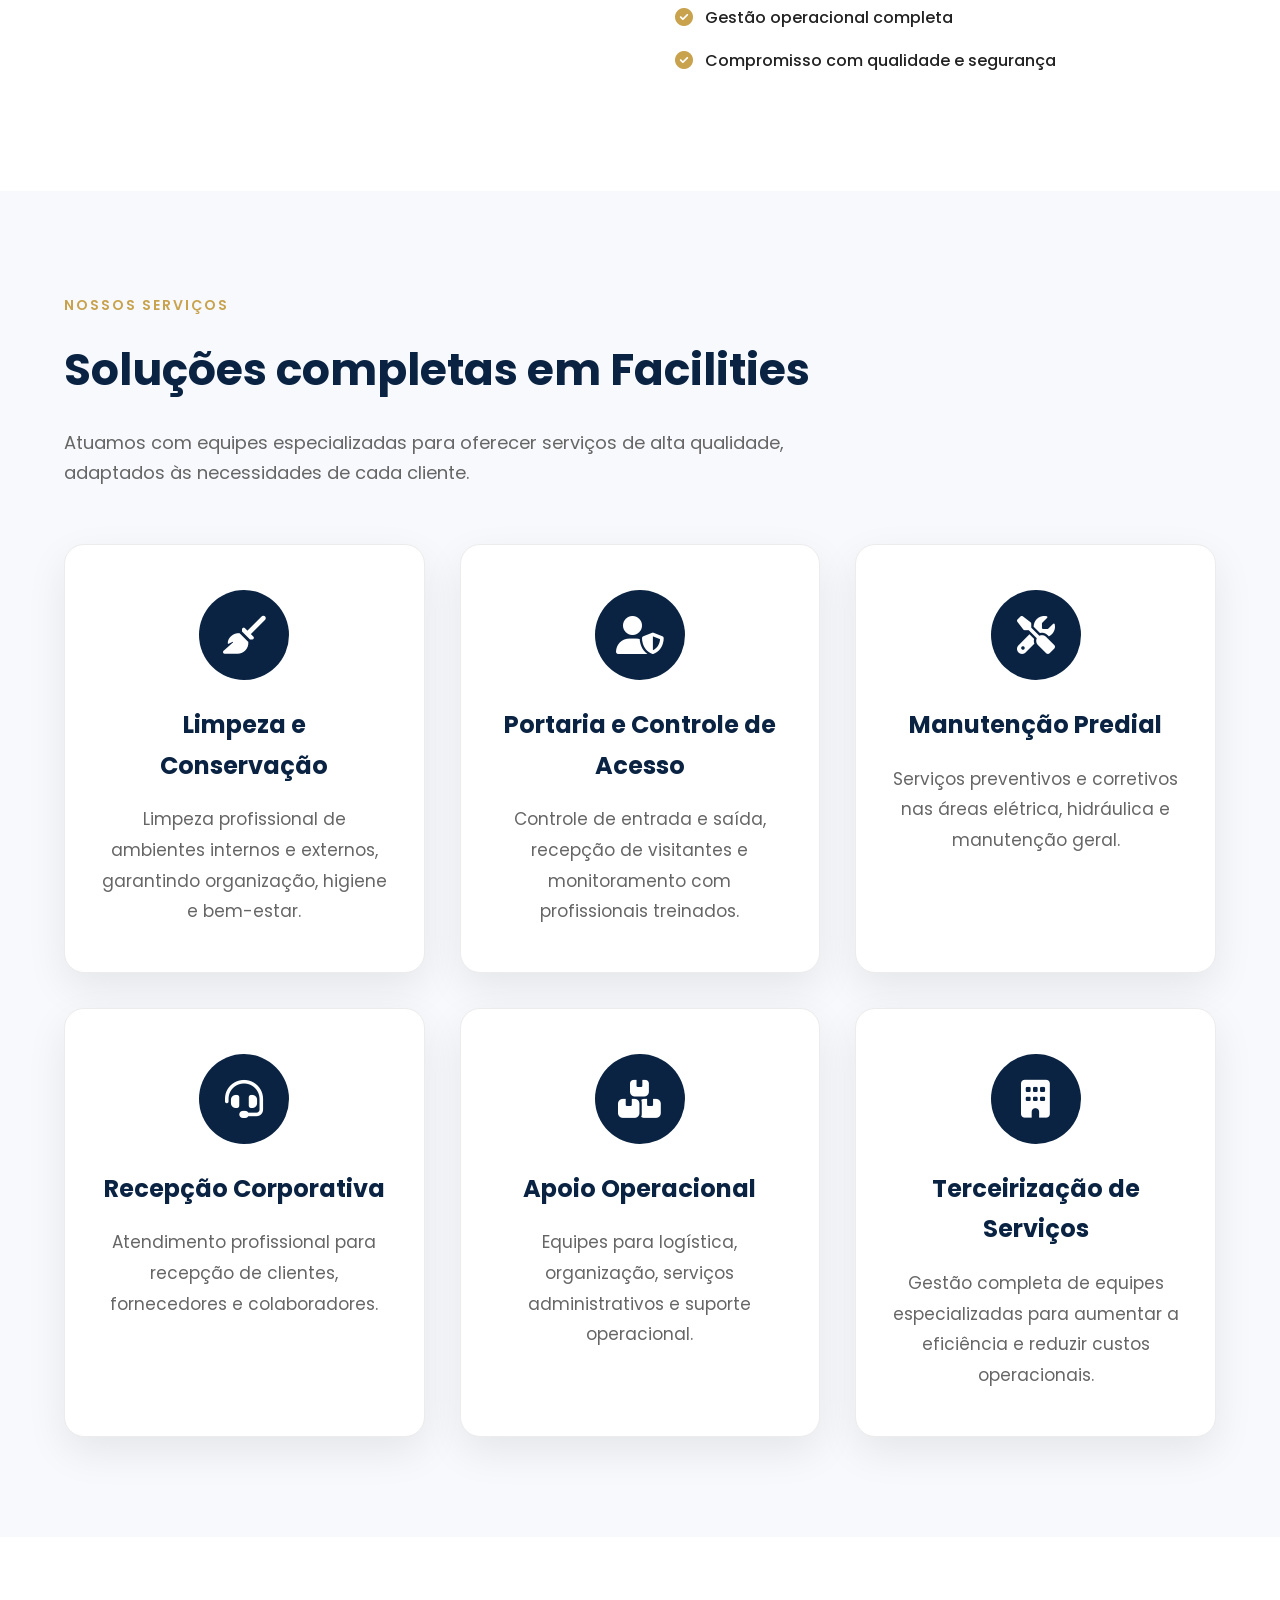
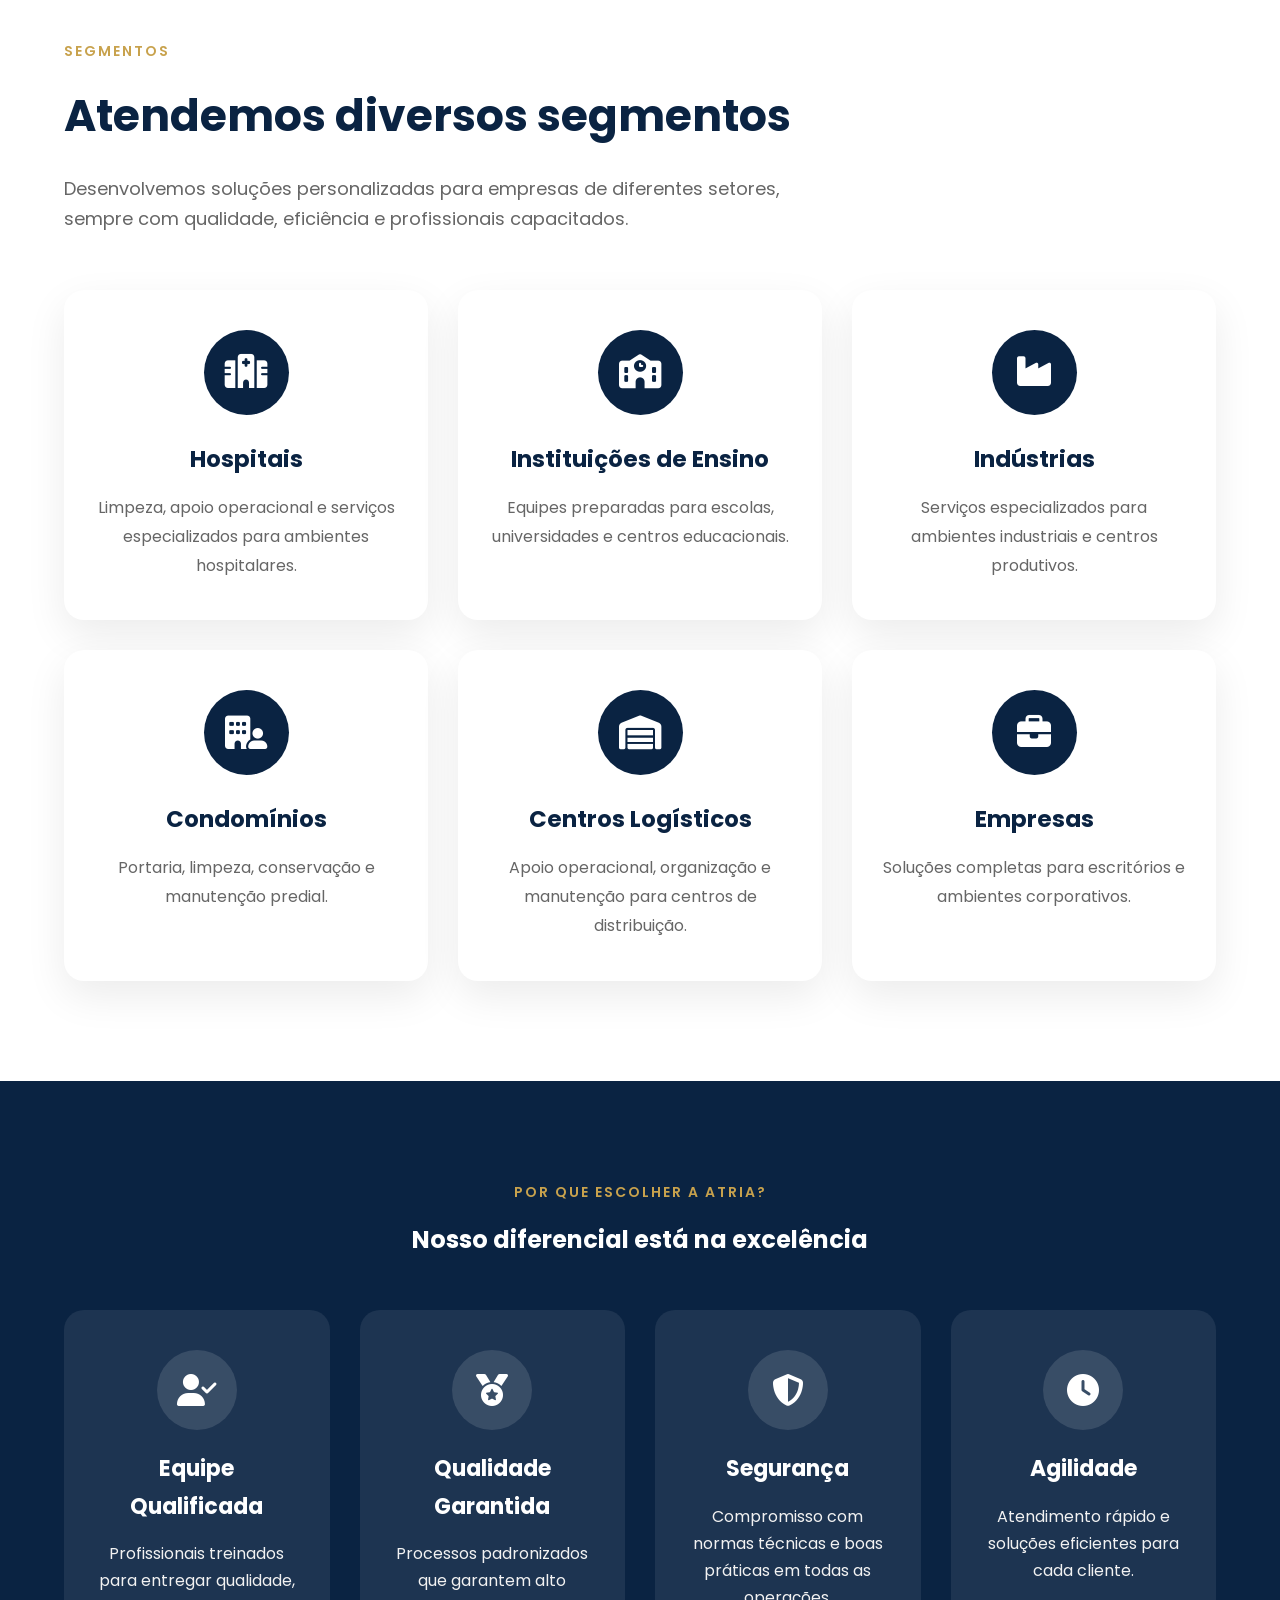
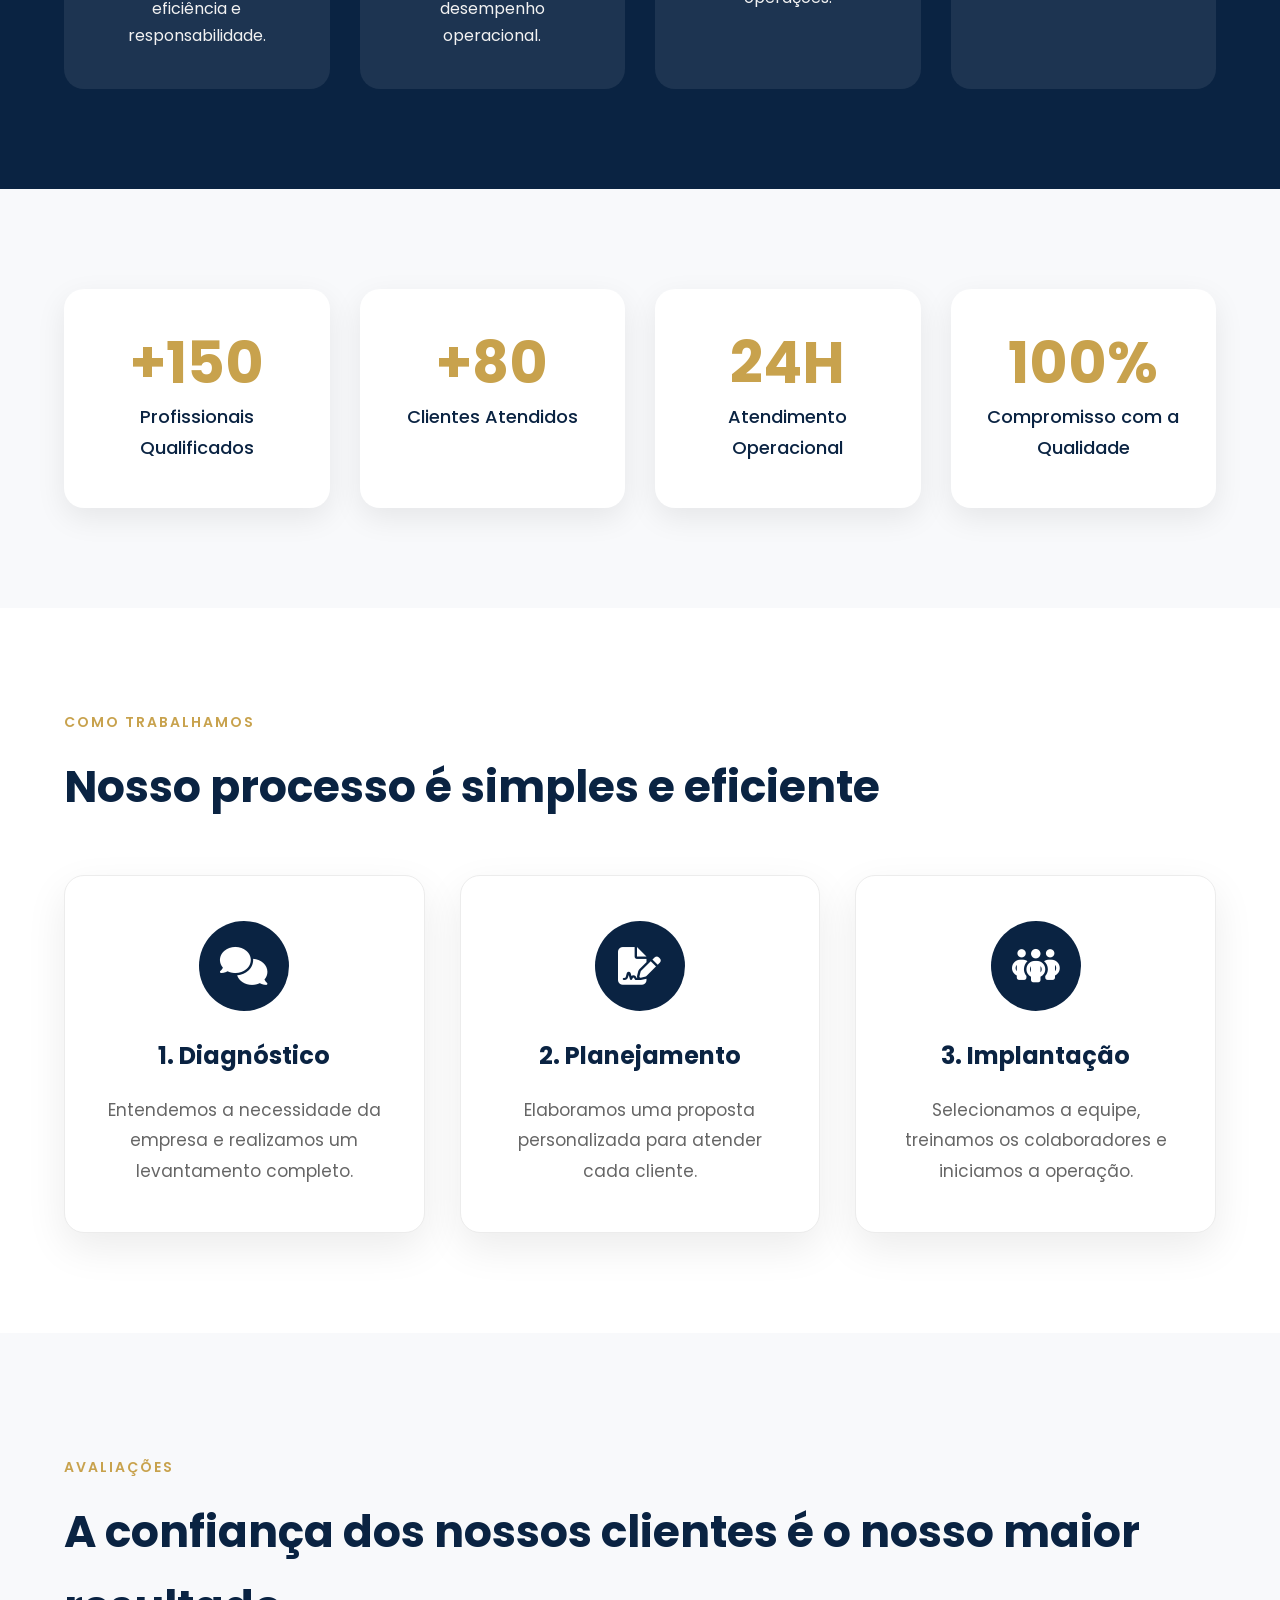
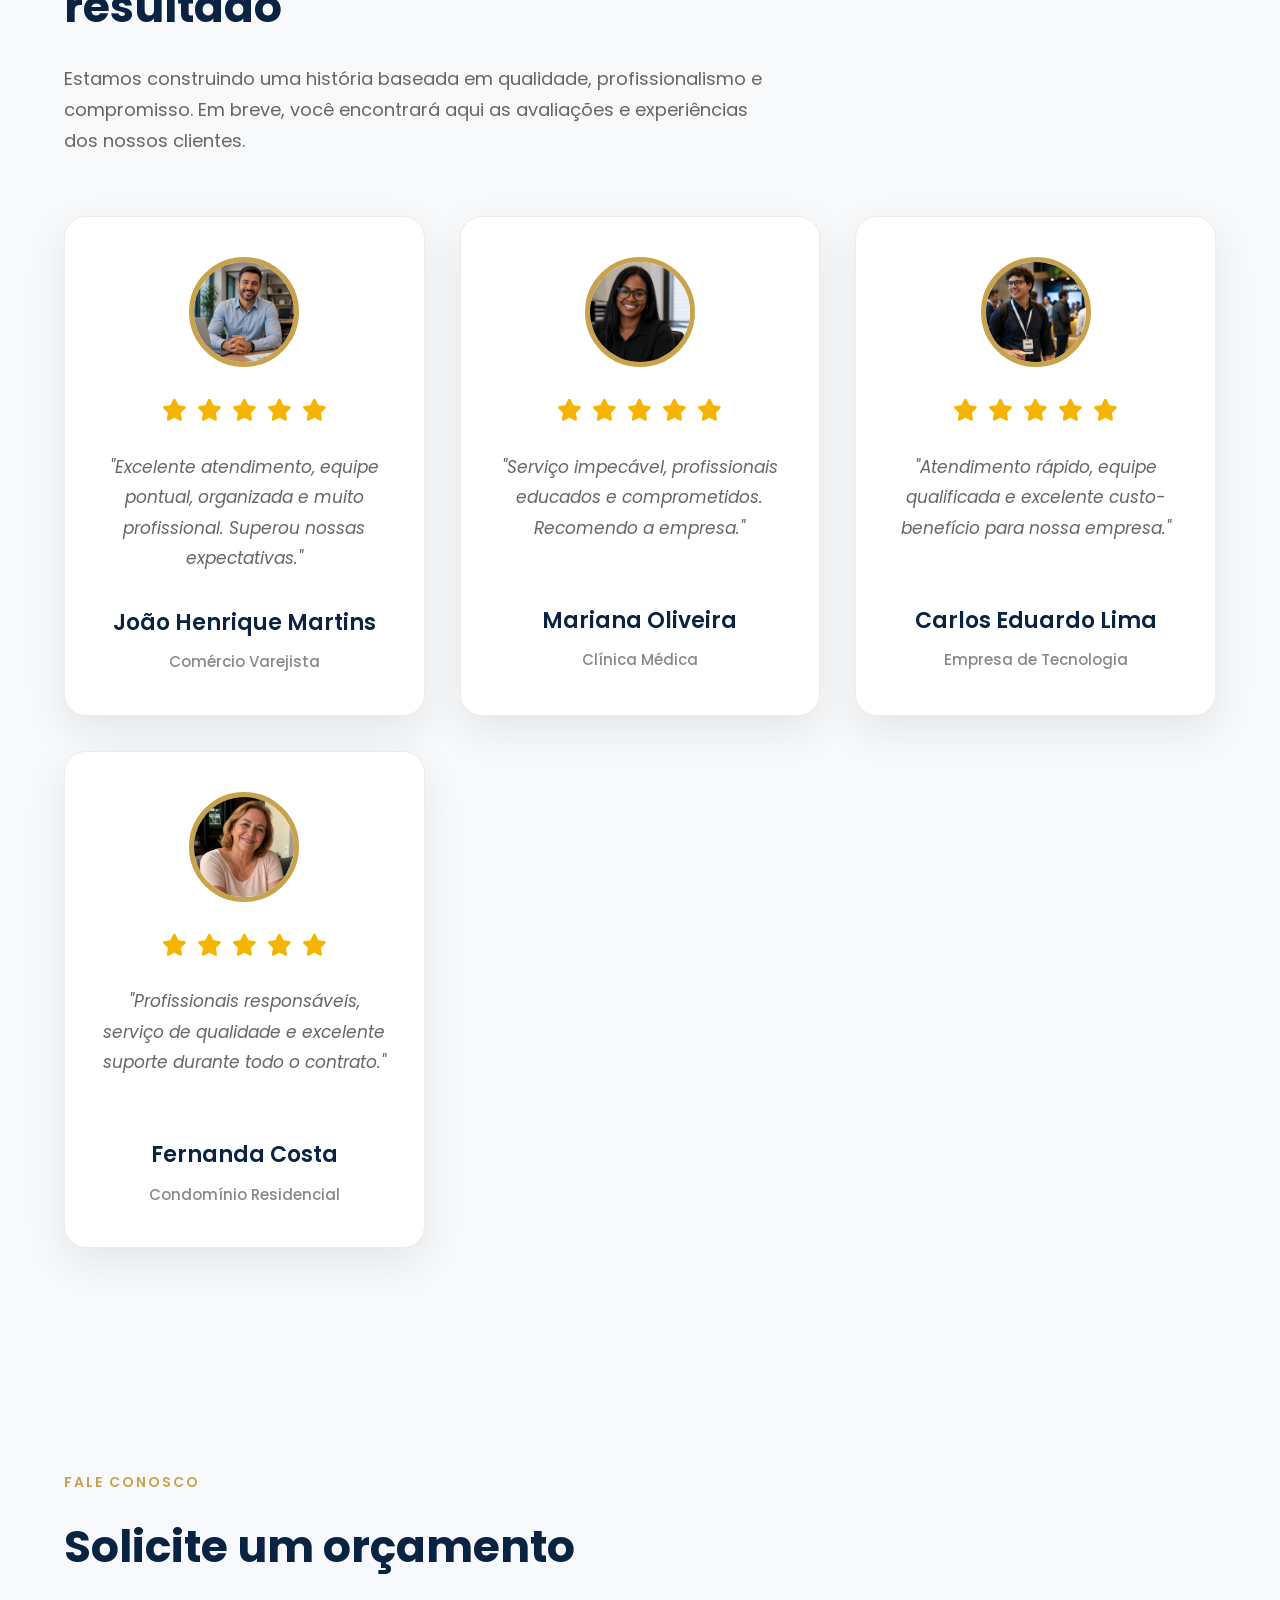
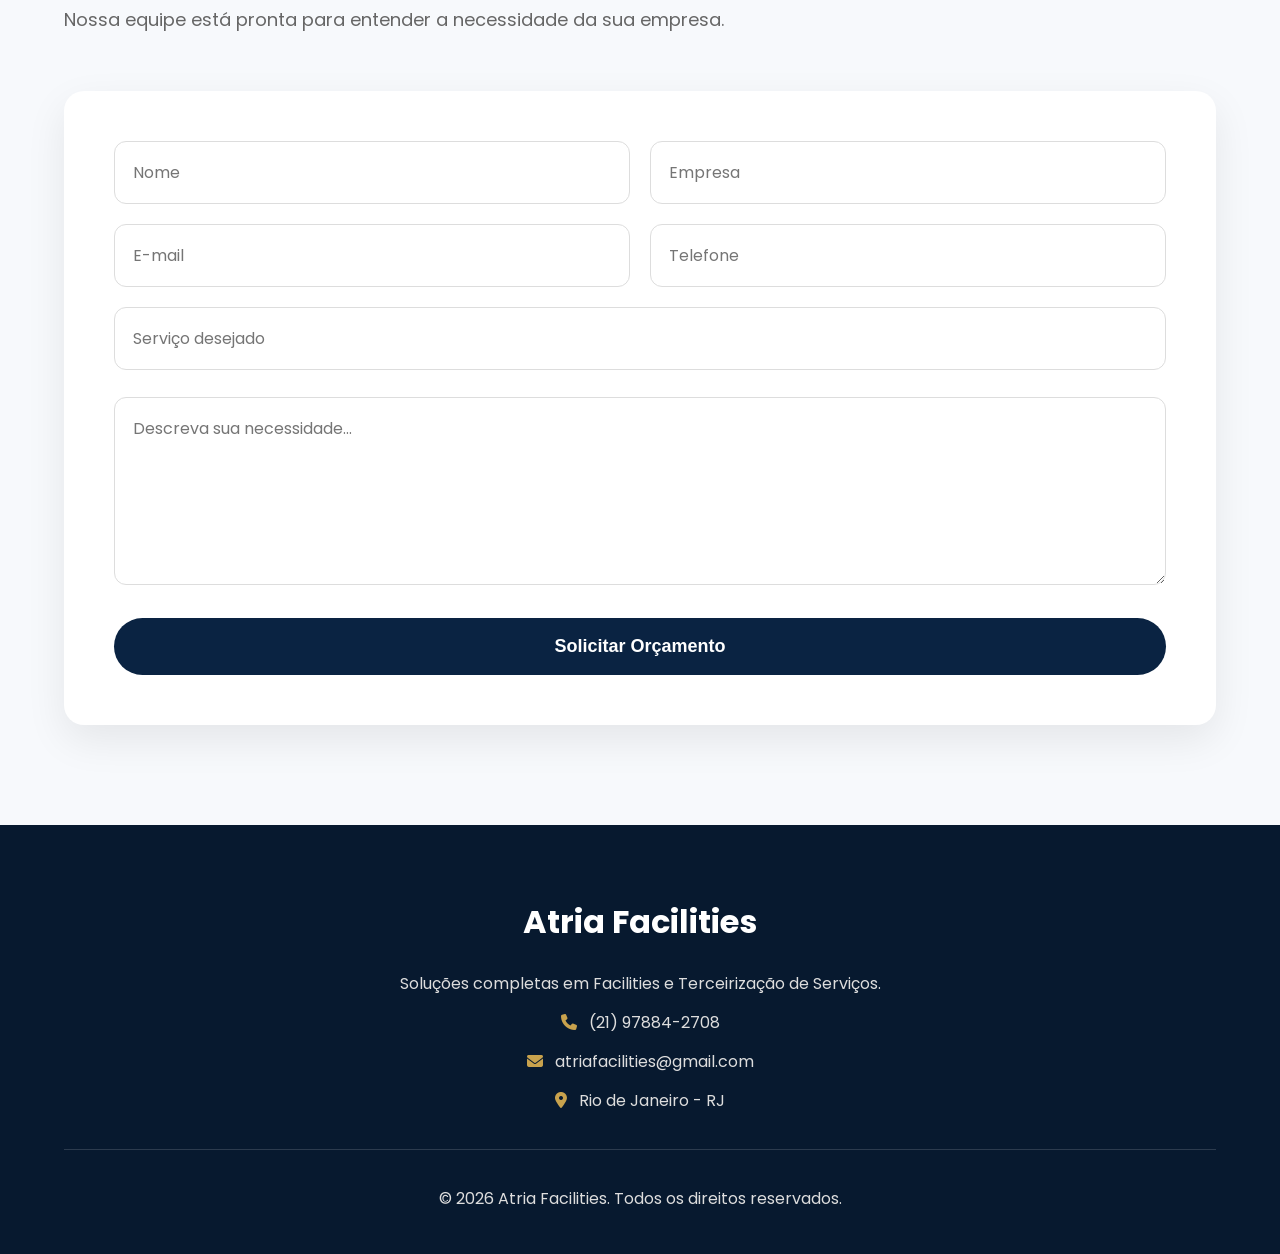
==== commit f1361162: "Corrige layout mobile e remove menu hamburguer" ====
--- a/index.html
+++ b/index.html
@@ -50,29 +50,15 @@
             <img src="img/logo.png" alt="Atria Facilities">
         </a>
 
-        <!-- Menu Mobile -->
-
-        <div class="menu-toggle">
-
-            <i class="fa-solid fa-bars"></i>
-
-        </div>
-
-        <!-- Menu -->
-
-        <nav class="menu">
-
-            <a href="#home">Início</a>
-            <a href="#sobre">Quem Somos</a>
-            <a href="#servicos">Serviços</a>
-            <a href="#segmentos">Segmentos</a>
-            <a href="#contato">Contato</a>
+        <div class="header-buttons">
+            <a href="#servicos" class="btn-header">
+                Serviços
+            </a>
 
             <a href="#contato" class="btn-header">
                 Solicitar Orçamento
             </a>
-
-        </nav>
+        </div>
 
     </div>
 
@@ -709,8 +695,7 @@
 
     <input type="hidden" name="_template" value="table">
 
-    <input type="hidden" name="_next" value="https://seusite.com.br/obrigado.html">
-
+<input type="hidden" name="_next" value="https://thamirysester.github.io/atria-facilities/obrigado.html">
     <!-- Campos -->
 
     <div class="linha">
--- a/css/style.css
+++ b/css/style.css
@@ -261,11 +261,14 @@
     align-items:center;
 
 }
-
 .logo img{
-
-    width:140px;
-
+    width: 170px;
+}
+
+@media (max-width: 768px){
+    .logo img{
+        width: 135px;
+    }
 }
 
 .menu{
@@ -320,67 +323,6 @@
 
 }
 
-/* ==========================
-MENU MOBILE
-========================== */
-
-.menu-toggle{
-
-    display:none;
-
-    font-size:30px;
-
-    cursor:pointer;
-
-    color:var(--primary);
-
-}
-
-@media(max-width:900px){
-
-.menu-toggle{
-
-    display:block;
-
-    z-index:1001;
-
-}
-
-.menu{
-
-    position:fixed;
-
-    top:0;
-
-    right:-100%;
-
-    width:280px;
-
-    height:100vh;
-
-    background:#fff;
-
-    display:flex;
-
-    flex-direction:column;
-
-    justify-content:center;
-
-    gap:30px;
-
-    transition:.4s;
-
-    box-shadow:-10px 0 30px rgba(0,0,0,.15);
-
-}
-
-.menu.ativo{
-
-    right:0;
-
-}
-
-}
 
 /* ==========================
 HERO
@@ -1453,9 +1395,7 @@
 
 .header.scroll{
 
-    height:110px;
-
-    box-shadow:0 12px 35px rgba(0,0,0,.12);
+    height:80px;
 
 }
 
@@ -1634,25 +1574,59 @@
 
 /* RESPONSIVO */
 
-@media(max-width:768px){
-
-    .depoimentos-grid{
-
-        grid-template-columns:1fr;
-
-    }
-
-    .depoimento-card{
-
-        padding:35px 25px;
-
-    }
-
-    .depoimento-card img{
-
-        width:95px;
-        height:95px;
-
+@media (max-width:768px){
+
+    .header{
+        height:80px;
+        padding:0;
+    }
+
+    .header .container{
+        height:100%;
+        display:flex;
+        flex-direction:row;
+        justify-content:space-between;
+        align-items:center;
+        gap:0;
+    }
+
+    .logo img{
+        width:120px;
+    }
+
+}
+.header-buttons{
+    display:flex;
+    align-items:center;
+    gap:15px;
+}
+
+@media (max-width:768px){
+
+    .header{
+        height:80px;
+        padding:0;
+    }
+
+    .header .container{
+        height:80px;
+        display:flex;
+        justify-content:space-between;
+        align-items:center;
+    }
+
+    .logo img{
+        width:110px;
+        height:auto;
+    }
+
+    .header-buttons{
+        gap:10px;
+    }
+
+    .btn-header{
+        padding:10px 18px;
+        font-size:14px;
     }
 
 }
